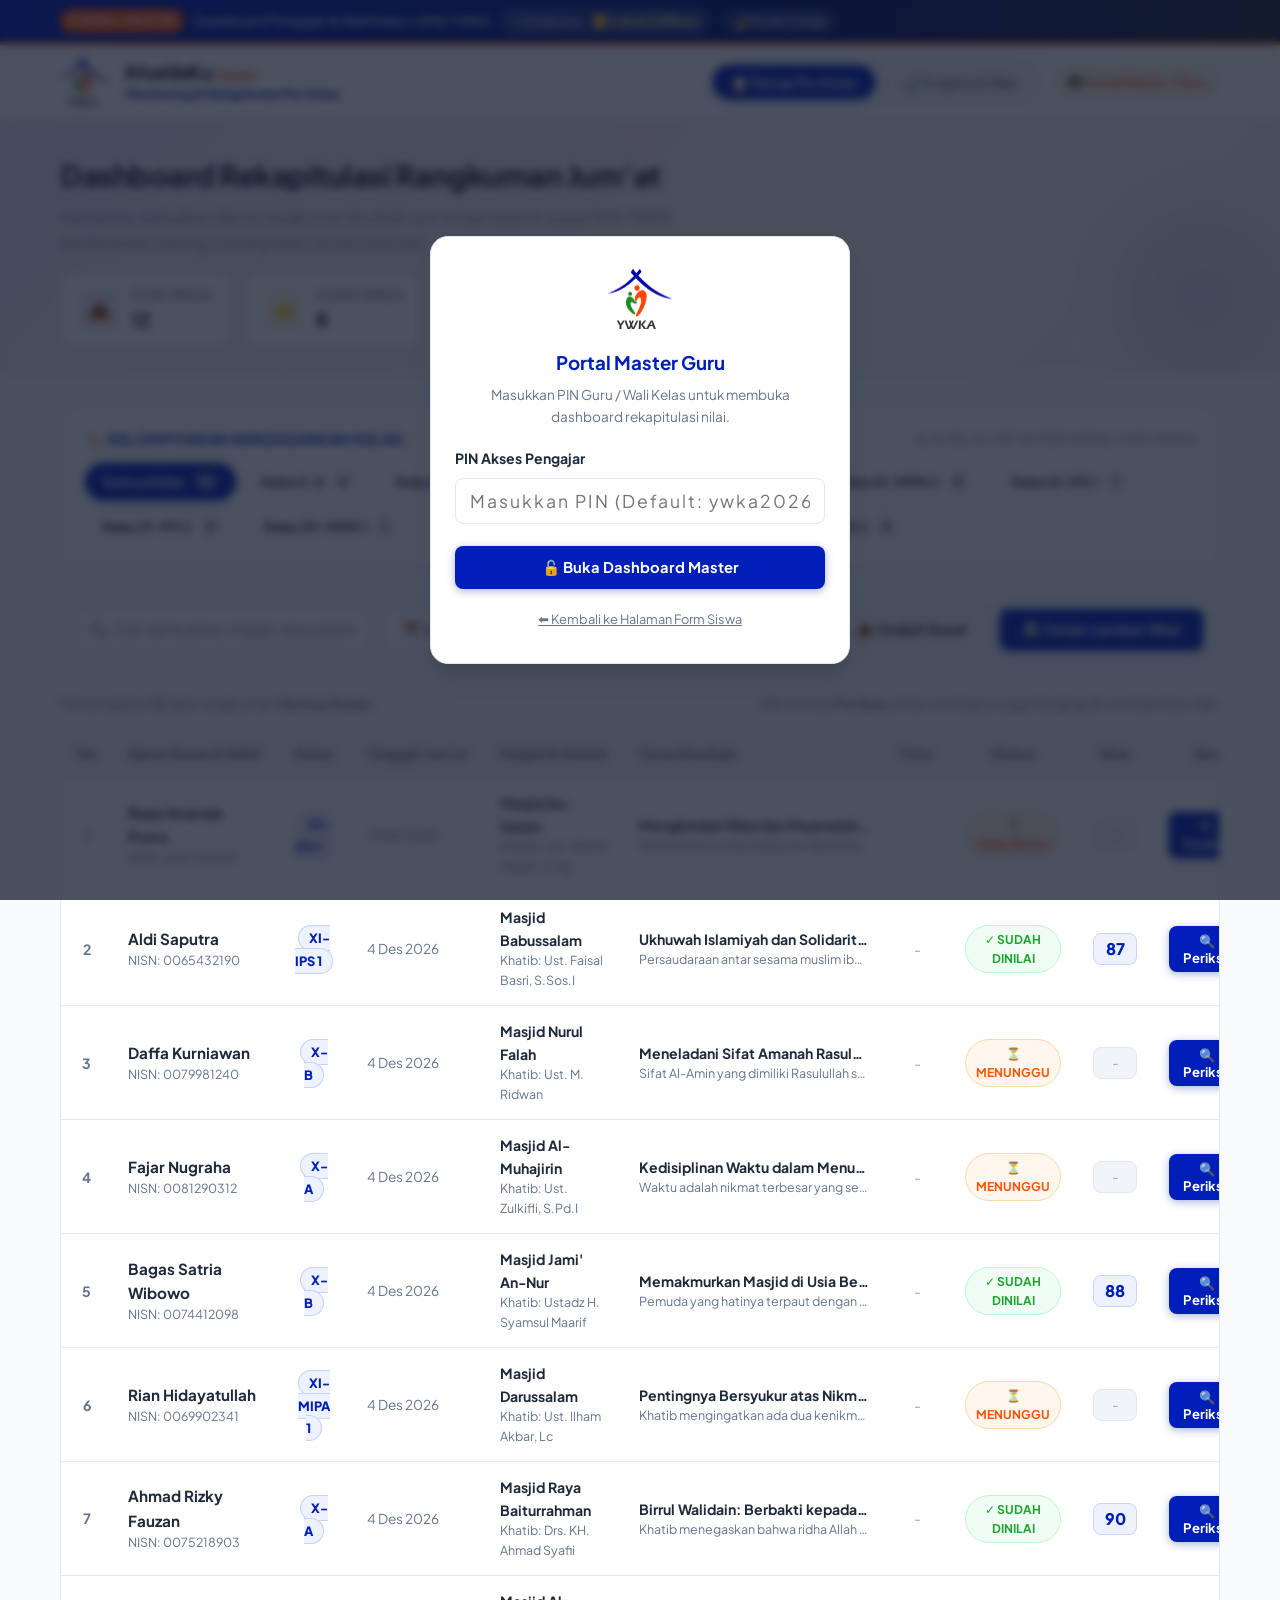
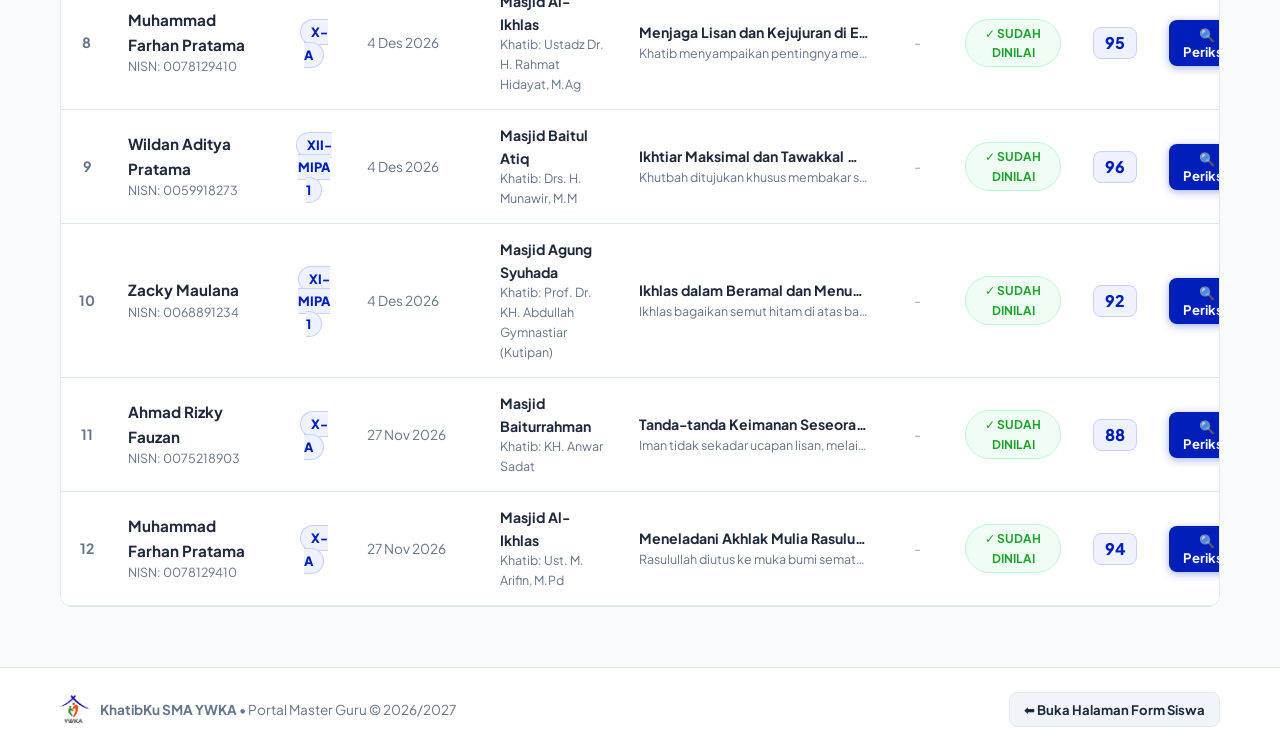
==== admin.html @ baab3f8c "feat: pisahkan portal siswa dan portal master guru dengan palet warna resmi logo SMA YWKA" ====
<!DOCTYPE html>
<html lang="id" data-theme="light">
<head>
  <meta charset="UTF-8">
  <meta name="viewport" content="width=device-width, initial-scale=1.0">
  <title>Portal Master - Monitoring & Rekapitulasi Khutbah Jum'at SMA YWKA</title>
  <meta name="description" content="Dashboard master guru dan wali kelas untuk memantau, memeriksa, dan menilai tugas rangkuman khutbah Jum'at siswa SMA YWKA per kelas.">
  <link rel="icon" type="image/png" href="assets/logo-ywka.png">

  <!-- Google Fonts -->
  <link rel="preconnect" href="https://fonts.googleapis.com">
  <link rel="preconnect" href="https://fonts.gstatic.com" crossorigin>
  <link href="https://fonts.googleapis.com/css2?family=Plus+Jakarta+Sans:wght@400;500;600;700;800&display=swap" rel="stylesheet">
  
  <!-- Stylesheet -->
  <link rel="stylesheet" href="css/style.css">
</head>
<body>

  <!-- Top Announcement Bar -->
  <header class="top-announcement">
    <div class="container top-announcement-content">
      <div style="display: flex; align-items: center; gap: 10px;">
        <span class="announcement-badge">PORTAL MASTER</span>
        <span>Dashboard Pengajar & Wali Kelas • SMA YWKA</span>
      </div>
      <div class="top-actions">
        <button id="btnOpenDbModal" class="theme-toggle-btn" title="Pengaturan Database Cloud Supabase" style="border: 1px solid rgba(255,255,255,0.25);">
          ⚡ Database: <span id="dbStatusBadge" style="font-weight: 800; color: #fef08a;">Lokal</span>
        </button>
        <button id="themeToggleBtn" class="theme-toggle-btn" title="Beralih Mode Gelap/Terang">
          🌙 Mode Gelap
        </button>
      </div>
    </div>
  </header>

  <!-- Sticky Navbar -->
  <nav class="navbar">
    <div class="container nav-container">
      <div class="brand-wrapper">
        <img src="assets/logo-ywka.png" alt="Logo SMA YWKA" class="brand-logo-img">
        <div class="brand-info">
          <h1>KhatibKu <span style="display:inline; color: var(--ywka-orange);">Master</span></h1>
          <span>Monitoring & Rekapitulasi Per Kelas</span>
        </div>
      </div>

      <div style="display: flex; align-items: center; gap: 14px;">
        <div class="nav-tabs" role="tablist">
          <button class="nav-tab-btn active" data-tab="rekap" role="tab">
            📋 Rekap Per Kelas
          </button>
          <button class="nav-tab-btn" data-tab="statistik" role="tab">
            📊 Progres & Nilai
          </button>
        </div>

        <span class="portal-badge master">👨‍🏫 Portal Master / Guru</span>
      </div>
    </div>
  </nav>

  <!-- Hero Header Banner -->
  <section class="hero-banner">
    <div class="container hero-content">
      <div class="hero-text">
        <h2>Dashboard Rekapitulasi Rangkuman Jum'at</h2>
        <p>Memantau kehadiran dan isi rangkuman khutbah Jum'at dari seluruh siswa SMA YWKA berdasarkan masing-masing kelas secara terpusat.</p>
      </div>

      <!-- Quick Metrics Counters -->
      <div class="hero-stats-quick">
        <div class="stat-chip">
          <div class="stat-chip-icon blue">📥</div>
          <div class="stat-chip-info">
            <span>Total Masuk</span>
            <strong id="statTotalSubmissions">0</strong>
          </div>
        </div>
        <div class="stat-chip">
          <div class="stat-chip-icon orange">⭐</div>
          <div class="stat-chip-info">
            <span>Sudah Dinilai</span>
            <strong id="statTotalGraded">0</strong>
          </div>
        </div>
        <div class="stat-chip">
          <div class="stat-chip-icon green">📈</div>
          <div class="stat-chip-info">
            <span>Rata-Rata Nilai</span>
            <strong id="statAvgScore">0.0</strong>
          </div>
        </div>
      </div>
    </div>
  </section>

  <!-- Main Content Area -->
  <main class="main-wrapper">
    <div class="container">

      <!-- ===================================================================
           TAB 1: REKAPITULASI BERDASARKAN MASING-MASING KELAS
           =================================================================== -->
      <div id="tab-rekap" class="tab-panel active" role="tabpanel">
        
        <!-- Pilihan Filter Kelas (Pills) -->
        <div class="card" style="padding: 20px 24px;">
          <div class="class-filter-title">
            <span style="color: var(--ywka-blue);">🏷️ Kelompokkan Berdasarkan Kelas:</span>
            <span style="font-size: 0.8rem; font-weight: normal; color: var(--text-muted);">Klik kelas untuk menyaring data siswa</span>
          </div>
          <div id="classPillsContainer" class="class-pills-list">
            <!-- Diisi otomatis oleh JavaScript -->
          </div>
        </div>

        <!-- Filter & Search Controls Toolbar -->
        <div class="filter-toolbar">
          <div class="search-box-wrapper">
            <span class="search-icon">🔍</span>
            <input type="text" id="tableSearchInput" class="input-field" placeholder="Cari nama siswa, masjid, atau judul khutbah...">
          </div>

          <div class="filter-group-right">
            <!-- Filter Tanggal Jum'at -->
            <select id="filterFridayDate" class="select-field" style="width: auto; min-width: 190px;">
              <option value="all">📅 Semua Tanggal Jum'at</option>
            </select>

            <!-- Filter Status Penilaian -->
            <select id="filterStatus" class="select-field" style="width: auto; min-width: 160px;">
              <option value="all">⚡ Semua Status</option>
              <option value="pending">⏳ Menunggu Penilaian</option>
              <option value="graded">✅ Sudah Dinilai</option>
            </select>

            <!-- Export Excel Button -->
            <button id="btnExportCSV" class="btn btn-secondary" title="Ekspor data kelas terpilih ke file CSV / Excel">
              📥 Unduh Excel
            </button>

            <!-- Cetak Laporan Button -->
            <button id="btnPrintReport" class="btn btn-primary" title="Cetak lembar penilaian resmi ber-kop SMA YWKA">
              🖨️ Cetak Lembar Nilai
            </button>
          </div>
        </div>

        <!-- Indikator Jumlah Data -->
        <div style="display: flex; justify-content: space-between; align-items: center; margin-bottom: 14px; font-size: 0.88rem; color: var(--text-muted);">
          <div id="filteredResultCount">Menampilkan 0 data rangkuman</div>
          <div>Klik tombol <strong>Periksa</strong> untuk membaca tugas lengkap & memberikan nilai.</div>
        </div>

        <!-- Tabel Rekapitulasi Rangkuman Siswa -->
        <div class="table-responsive">
          <table class="custom-table">
            <thead>
              <tr>
                <th style="width: 40px; text-align: center;">No</th>
                <th>Nama Siswa & NISN</th>
                <th style="text-align: center;">Kelas</th>
                <th>Tanggal Jum'at</th>
                <th>Masjid & Khatib</th>
                <th>Tema Khutbah</th>
                <th style="text-align: center;">Foto</th>
                <th style="text-align: center;">Status</th>
                <th style="text-align: center;">Nilai</th>
                <th style="text-align: center; width: 100px;">Aksi</th>
              </tr>
            </thead>
            <tbody id="summariesTableBody">
              <!-- Baris tabel di-generate secara dinamis -->
            </tbody>
          </table>
        </div>

        <!-- Empty State jika tidak ada data -->
        <div id="emptyStateTable" class="empty-state" style="display: none;">
          <div class="empty-state-icon">📭</div>
          <h3>Tidak Ada Data Rangkuman</h3>
          <p>Belum ada tugas siswa yang dikumpulkan untuk saringan kelas atau tanggal yang Anda pilih.</p>
        </div>

      </div>

      <!-- ===================================================================
           TAB 2: MONITORING PROGRES & KEAKTIFAN PER KELAS
           =================================================================== -->
      <div id="tab-statistik" class="tab-panel" role="tabpanel">
        <div class="card-header" style="margin-bottom: 24px;">
          <div>
            <h3 class="card-title">📊 Tingkat Partisipasi Pengumpulan Per Kelas</h3>
            <p class="card-subtitle">Persentase pengumpulan tugas rangkuman khutbah Jum'at terhadap kuota kelas (32 siswa/kelas).</p>
          </div>
        </div>

        <!-- Grid Progress Per Kelas -->
        <div id="classProgressGrid" style="display: grid; grid-template-columns: repeat(auto-fill, minmax(280px, 1fr)); gap: 18px;">
          <!-- Diisi otomatis oleh JavaScript -->
        </div>
      </div>

    </div>
  </main>

  <!-- ===================================================================
       MODAL: PERIKSA & BERI NILAI TUGAS (UNTUK GURU)
       =================================================================== -->
  <div id="reviewModal" class="modal-backdrop">
    <div class="modal-dialog">
      <div class="modal-header">
        <div>
          <h3 id="modalStudentName">Detail Rangkuman Siswa</h3>
          <div id="modalStudentMeta" style="font-size: 0.8rem; color: var(--text-muted); margin-top: 2px;"></div>
        </div>
        <button class="modal-close-btn" onclick="AdminApp.closeReviewModal()">✕</button>
      </div>

      <div class="modal-body">
        
        <!-- Info Pelaksanaan -->
        <div style="display: grid; grid-template-columns: repeat(2, 1fr); gap: 12px; margin-bottom: 16px;">
          <div class="detail-item-box" style="margin-bottom: 0;">
            <div class="detail-item-title">🕌 Lokasi Masjid</div>
            <div id="modalMosqueInfo" class="detail-item-content">-</div>
          </div>
          <div class="detail-item-box" style="margin-bottom: 0;">
            <div class="detail-item-title">📅 Tanggal & Khatib</div>
            <div id="modalDateInfo" style="font-weight: 700; color: var(--ywka-blue);"></div>
            <div id="modalKhatibInfo" style="font-size: 0.85rem; color: var(--text-muted);"></div>
          </div>
        </div>

        <!-- Tema Khutbah -->
        <div class="detail-item-box">
          <div class="detail-item-title">📌 Tema / Judul Khutbah</div>
          <div id="modalKhutbahTitle" class="detail-item-content" style="font-weight: 700; font-size: 1.05rem;">-</div>
        </div>

        <!-- Dalil -->
        <div class="detail-item-box" style="border-left-color: var(--ywka-orange);">
          <div class="detail-item-title">📖 Dalil Al-Qur'an / Hadits</div>
          <div id="modalQuranHadith" class="detail-item-content" style="font-style: italic;">-</div>
        </div>

        <!-- Uraian Rangkuman -->
        <div class="detail-item-box">
          <div class="detail-item-title">📝 Isi Rangkuman Khutbah</div>
          <div id="modalSummaryText" class="detail-item-content">-</div>
        </div>

        <!-- Aksi Nyata -->
        <div class="detail-item-box" style="border-left-color: var(--ywka-green);">
          <div class="detail-item-title">🌱 Pesan Moral & Aksi Nyata Siswa</div>
          <div id="modalMoralAction" class="detail-item-content">-</div>
        </div>

        <!-- Foto Bukti -->
        <div id="modalPhotoWrapper" class="detail-item-box" style="display: none;">
          <div class="detail-item-title">📷 Foto Bukti Kehadiran / Dokumentasi</div>
          <div style="margin-top: 8px; text-align: center;">
            <img id="modalPhotoImg" src="" alt="Foto Bukti Siswa" style="max-width: 100%; max-height: 320px; border-radius: var(--radius-md); box-shadow: var(--shadow-sm);">
          </div>
        </div>

        <!-- Box Penilaian Guru -->
        <div class="grading-card">
          <h4 style="margin-bottom: 12px; color: var(--ywka-blue); font-size: 1.05rem; display: flex; align-items: center; gap: 8px;">
            <span>✍️</span> Lembar Penilaian & Umpan Balik Guru
          </h4>
          
          <div style="display: grid; grid-template-columns: 140px 1fr; gap: 14px; margin-bottom: 12px;">
            <div class="form-group">
              <label class="form-label" for="modalInputScore">Nilai (0-100)</label>
              <input type="number" id="modalInputScore" class="input-field" min="0" max="100" placeholder="90" style="font-size: 1.1rem; font-weight: 700; text-align: center;">
            </div>

            <div class="form-group">
              <label class="form-label" for="modalSelectStatus">Status Penilaian</label>
              <select id="modalSelectStatus" class="select-field">
                <option value="graded">✅ Sudah Dinilai (Selesai)</option>
                <option value="pending">⏳ Masih Menunggu</option>
              </select>
            </div>
          </div>

          <div class="form-group">
            <label class="form-label" for="modalInputFeedback">Catatan Guru / Umpan Balik</label>
            <textarea id="modalInputFeedback" class="textarea-field" style="min-height: 80px;" placeholder="Tuliskan apresiasi atau koreksi untuk siswa..."></textarea>
          </div>
        </div>

      </div>

      <div class="modal-footer">
        <button type="button" id="btnDeleteSummary" class="btn btn-secondary" style="color: #ef4444; border-color: rgba(239, 68, 68, 0.3);">
          🗑️ Hapus Laporan
        </button>
        <button type="button" class="btn btn-secondary" onclick="AdminApp.closeReviewModal()">
          Batal
        </button>
        <button type="button" id="btnSaveGrading" class="btn btn-primary">
          💾 Simpan Nilai & Catatan
        </button>
      </div>
    </div>
  </div>

  <!-- ===================================================================
       MODAL: KEAMANAN PIN AKSES GURU
       =================================================================== -->
  <div id="authModal" class="modal-backdrop">
    <div class="modal-dialog" style="max-width: 420px; text-align: center;">
      <div class="modal-body" style="padding: 32px 24px;">
        <img src="assets/logo-ywka.png" alt="SMA YWKA" style="height: 60px; margin-bottom: 12px;">
        <h3 style="color: var(--ywka-blue); margin-bottom: 6px;">Portal Master Guru</h3>
        <p style="font-size: 0.85rem; color: var(--text-muted); margin-bottom: 20px;">
          Masukkan PIN Guru / Wali Kelas untuk membuka dashboard rekapitulasi nilai.
        </p>

        <div class="form-group" style="text-align: left; margin-bottom: 14px;">
          <label class="form-label" for="inputAdminPin">PIN Akses Pengajar</label>
          <input type="password" id="inputAdminPin" class="input-field" placeholder="Masukkan PIN (Default: ywka2026)" style="font-size: 1.1rem; text-align: center; letter-spacing: 2px;">
          <div id="pinError" style="font-size: 0.8rem; color: #ef4444; margin-top: 4px; display: none;"></div>
        </div>

        <button type="button" id="btnSubmitPin" class="btn btn-primary" style="width: 100%; padding: 12px; margin-top: 8px;">
          🔓 Buka Dashboard Master
        </button>

        <div style="margin-top: 16px;">
          <a href="index.html" style="font-size: 0.8rem; color: var(--text-muted); text-decoration: underline;">
            ⬅️ Kembali ke Halaman Form Siswa
          </a>
        </div>
      </div>
    </div>
  </div>

  <!-- ===================================================================
       MODAL: PENGATURAN DATABASE SUPABASE CLOUD
       =================================================================== -->
  <div id="dbModal" class="modal-backdrop">
    <div class="modal-dialog" style="max-width: 580px;">
      <div class="modal-header">
        <div style="display: flex; align-items: center; gap: 10px;">
          <span style="font-size: 1.5rem;">⚡</span>
          <div>
            <h3>Pengaturan Database Supabase Cloud</h3>
            <p style="font-size: 0.8rem; color: var(--text-muted);">Sinkronisasi data siswa dari cloud database Supabase</p>
          </div>
        </div>
        <button class="modal-close-btn" onclick="AdminApp.closeDbModal()">✕</button>
      </div>

      <div class="modal-body">
        <div class="form-group" style="margin-bottom: 14px;">
          <label class="form-label" for="inputSupabaseUrl">
            Project URL <span class="required">*</span>
          </label>
          <input type="url" id="inputSupabaseUrl" class="input-field" placeholder="https://xxxxxxxxxxxxxxxxxxxx.supabase.co">
        </div>

        <div class="form-group" style="margin-bottom: 18px;">
          <label class="form-label" for="inputSupabaseKey">
            Anon / Public Key <span class="required">*</span>
          </label>
          <input type="password" id="inputSupabaseKey" class="input-field" placeholder="eyJhbGciOiJIUzI1NiIsInR5cCI6IkpXVCJ9...">
        </div>

        <div id="dbTestStatus" style="font-size: 0.85rem; padding: 10px; border-radius: var(--radius-sm); display: none;"></div>
      </div>

      <div class="modal-footer">
        <button type="button" class="btn btn-secondary" onclick="AdminApp.disconnectSupabase()">
          Gunakan Mode Lokal
        </button>
        <button type="button" id="btnSaveDbConfig" class="btn btn-primary">
          💾 Simpan & Hubungkan
        </button>
      </div>
    </div>
  </div>

  <!-- Toast Notification Container -->
  <div id="toastContainer" class="toast-container"></div>

  <!-- Footer -->
  <footer class="footer">
    <div class="container" style="display: flex; justify-content: space-between; align-items: center; flex-wrap: wrap; gap: 14px;">
      <div style="display: flex; align-items: center; gap: 10px;">
        <img src="assets/logo-ywka.png" alt="Logo SMA YWKA" style="height: 28px;">
        <span><strong>KhatibKu SMA YWKA</strong> • Portal Master Guru © 2026/2027</span>
      </div>
      <div>
        <a href="index.html" class="btn btn-secondary btn-sm" style="font-weight: 700;">
          ⬅️ Buka Halaman Form Siswa
        </a>
      </div>
    </div>
  </footer>

  <!-- Scripts -->
  <script src="https://cdn.jsdelivr.net/npm/@supabase/supabase-js@2"></script>
  <script src="js/supabaseConfig.js"></script>
  <script src="js/sampleData.js"></script>
  <script src="js/exportUtils.js"></script>
  <script src="js/admin.js"></script>
</body>
</html>
---- css/style.css ----
/* ===================================================================
   PORTAL RANGKUMAN KHUTBAH JUM'AT SMA YWKA - DESIGN SYSTEM
   Color Identity: SMA YWKA Official (Royal Blue, Vibrant Orange, Green, Charcoal)
   =================================================================== */

:root {
  /* Color Palette - Identitas Resmi Logo SMA YWKA */
  --ywka-blue: #001fb8;
  --ywka-blue-hover: #00178c;
  --ywka-blue-dark: #000f61;
  --ywka-blue-light: #eef2ff;
  --ywka-blue-border: #c7d2fe;

  --ywka-orange: #ff5100;
  --ywka-orange-hover: #e04700;
  --ywka-orange-light: #fff7ed;
  --ywka-orange-border: #fed7aa;

  --ywka-green: #1ea22e;
  --ywka-green-hover: #168a24;
  --ywka-green-light: #f0fdf4;
  --ywka-green-border: #bbf7d0;

  --ywka-charcoal: #2d3139;

  /* Aliases for UI components */
  --primary: var(--ywka-blue);
  --primary-hover: var(--ywka-blue-hover);
  --primary-dark: var(--ywka-blue-dark);
  --primary-light: var(--ywka-blue-light);
  --primary-border: var(--ywka-blue-border);

  --accent-orange: var(--ywka-orange);
  --accent-orange-light: var(--ywka-orange-light);
  --accent-green: var(--ywka-green);
  --accent-green-light: var(--ywka-green-light);

  --bg-page: #f8fafc;
  --bg-card: #ffffff;
  --bg-card-subtle: #f1f5f9;
  --bg-input: #ffffff;

  --text-main: #1e293b;
  --text-muted: #64748b;
  --text-light: #94a3b8;
  --text-on-primary: #ffffff;

  --border-color: #e2e8f0;
  --border-focus: var(--ywka-blue);

  --shadow-sm: 0 1px 2px 0 rgba(0, 0, 0, 0.05);
  --shadow-md: 0 4px 6px -1px rgba(0, 0, 0, 0.07), 0 2px 4px -2px rgba(0, 0, 0, 0.05);
  --shadow-lg: 0 10px 15px -3px rgba(0, 0, 0, 0.08), 0 4px 6px -4px rgba(0, 0, 0, 0.04);
  --shadow-xl: 0 20px 25px -5px rgba(0, 0, 0, 0.1), 0 8px 10px -6px rgba(0, 0, 0, 0.06);

  --radius-sm: 8px;
  --radius-md: 12px;
  --radius-lg: 18px;
  --radius-full: 9999px;

  --transition-fast: 0.15s ease;
  --transition-normal: 0.25s cubic-bezier(0.4, 0, 0.2, 1);
  --transition-slow: 0.4s ease;

  --font-family: 'Plus Jakarta Sans', system-ui, -apple-system, BlinkMacSystemFont, 'Segoe UI', Roboto, sans-serif;
}

/* Dark Mode Theme */
[data-theme="dark"] {
  --primary: #3b82f6;
  --primary-hover: #60a5fa;
  --primary-dark: #1d4ed8;
  --primary-light: rgba(59, 130, 246, 0.15);
  --primary-border: #1e40af;

  --accent-orange: #ff6b26;
  --accent-orange-light: rgba(255, 81, 0, 0.15);

  --accent-green: #22c55e;
  --accent-green-light: rgba(34, 197, 94, 0.15);

  --bg-page: #0b0f19;
  --bg-card: #131b2e;
  --bg-card-subtle: #1c263f;
  --bg-input: #172138;

  --text-main: #f1f5f9;
  --text-muted: #94a3b8;
  --text-light: #64748b;

  --border-color: #263352;
  --border-focus: #60a5fa;

  --shadow-sm: 0 1px 2px 0 rgba(0, 0, 0, 0.4);
  --shadow-md: 0 4px 6px -1px rgba(0, 0, 0, 0.45);
  --shadow-lg: 0 10px 15px -3px rgba(0, 0, 0, 0.5);
  --shadow-xl: 0 20px 25px -5px rgba(0, 0, 0, 0.6);
}

/* Base Styles */
*, *::before, *::after {
  box-sizing: border-box;
  margin: 0;
  padding: 0;
}

html {
  scroll-behavior: smooth;
}

body {
  font-family: var(--font-family);
  background-color: var(--bg-page);
  color: var(--text-main);
  line-height: 1.6;
  min-height: 100vh;
  transition: background-color var(--transition-slow), color var(--transition-slow);
  overflow-x: hidden;
}

a {
  color: inherit;
  text-decoration: none;
}

button, input, select, textarea {
  font-family: inherit;
  font-size: 100%;
}

/* Container */
.container {
  width: 100%;
  max-width: 1200px;
  margin: 0 auto;
  padding: 0 20px;
}

/* Top Announcement Bar */
.top-announcement {
  background: linear-gradient(90deg, #001fb8 0%, #001275 60%, #1e293b 100%);
  color: #ffffff;
  padding: 8px 16px;
  font-size: 0.85rem;
  display: flex;
  justify-content: space-between;
  align-items: center;
  font-weight: 500;
  border-bottom: 3px solid var(--ywka-orange);
}

.top-announcement-content {
  display: flex;
  align-items: center;
  gap: 10px;
}

.announcement-badge {
  background: var(--ywka-orange);
  color: #ffffff;
  padding: 2px 8px;
  border-radius: var(--radius-full);
  font-size: 0.75rem;
  letter-spacing: 0.5px;
  text-transform: uppercase;
  font-weight: 700;
}

.top-actions {
  display: flex;
  align-items: center;
  gap: 12px;
}

.theme-toggle-btn {
  background: rgba(255, 255, 255, 0.15);
  border: none;
  color: #fff;
  padding: 4px 10px;
  border-radius: var(--radius-full);
  font-size: 0.8rem;
  cursor: pointer;
  display: inline-flex;
  align-items: center;
  gap: 6px;
  transition: background var(--transition-fast);
}

.theme-toggle-btn:hover {
  background: rgba(255, 255, 255, 0.3);
}

/* Main Navigation Bar */
.navbar {
  background-color: var(--bg-card);
  border-bottom: 1px solid var(--border-color);
  position: sticky;
  top: 0;
  z-index: 100;
  box-shadow: var(--shadow-sm);
  backdrop-filter: blur(12px);
  transition: background-color var(--transition-slow);
}

.nav-container {
  display: flex;
  align-items: center;
  justify-content: space-between;
  height: 74px;
}

.brand-wrapper {
  display: flex;
  align-items: center;
  gap: 14px;
}

.brand-logo-img {
  height: 48px;
  width: auto;
  object-fit: contain;
  filter: drop-shadow(0 2px 4px rgba(0,0,0,0.08));
}

.brand-info h1 {
  font-size: 1.25rem;
  font-weight: 800;
  line-height: 1.2;
  color: var(--text-main);
  letter-spacing: -0.3px;
}

.brand-info span {
  font-size: 0.8rem;
  color: var(--primary);
  font-weight: 700;
  display: block;
}

/* Portal Role Badge */
.portal-badge {
  display: inline-flex;
  align-items: center;
  gap: 6px;
  padding: 4px 12px;
  border-radius: var(--radius-full);
  font-size: 0.8rem;
  font-weight: 700;
}

.portal-badge.siswa {
  background: var(--ywka-green-light);
  color: var(--ywka-green);
  border: 1px solid var(--ywka-green-border);
}

.portal-badge.master {
  background: var(--ywka-orange-light);
  color: var(--ywka-orange);
  border: 1px solid var(--ywka-orange-border);
}

/* Nav Tabs */
.nav-tabs {
  display: flex;
  align-items: center;
  gap: 8px;
  background: var(--bg-card-subtle);
  padding: 5px;
  border-radius: var(--radius-full);
  border: 1px solid var(--border-color);
}

.nav-tab-btn {
  background: transparent;
  border: none;
  padding: 8px 18px;
  border-radius: var(--radius-full);
  font-size: 0.88rem;
  font-weight: 600;
  color: var(--text-muted);
  cursor: pointer;
  display: flex;
  align-items: center;
  gap: 8px;
  transition: all var(--transition-normal);
}

.nav-tab-btn:hover {
  color: var(--text-main);
}

.nav-tab-btn.active {
  background: var(--primary);
  color: #ffffff;
  box-shadow: 0 2px 8px rgba(0, 31, 184, 0.35);
}

.tab-badge {
  background: rgba(255, 255, 255, 0.25);
  color: #fff;
  padding: 1px 7px;
  border-radius: var(--radius-full);
  font-size: 0.72rem;
  font-weight: 700;
}

/* Hero Section */
.hero-banner {
  background: linear-gradient(135deg, rgba(0, 31, 184, 0.07) 0%, rgba(255, 81, 0, 0.05) 50%, rgba(30, 162, 46, 0.05) 100%);
  border-bottom: 1px solid var(--border-color);
  padding: 32px 0 28px;
  position: relative;
  overflow: hidden;
}

.hero-banner::after {
  content: "";
  position: absolute;
  right: -50px;
  bottom: -50px;
  width: 260px;
  height: 260px;
  background: radial-gradient(circle, rgba(0, 31, 184, 0.1) 0%, transparent 70%);
  border-radius: 50%;
  pointer-events: none;
}

.hero-content {
  display: flex;
  justify-content: space-between;
  align-items: center;
  flex-wrap: wrap;
  gap: 20px;
}

.hero-text h2 {
  font-size: 1.85rem;
  font-weight: 800;
  color: var(--text-main);
  margin-bottom: 6px;
  letter-spacing: -0.5px;
}

.hero-text p {
  color: var(--text-muted);
  font-size: 0.95rem;
  max-width: 620px;
}

.hero-stats-quick {
  display: flex;
  gap: 14px;
}

.stat-chip {
  background: var(--bg-card);
  border: 1px solid var(--border-color);
  padding: 10px 18px;
  border-radius: var(--radius-md);
  box-shadow: var(--shadow-sm);
  display: flex;
  align-items: center;
  gap: 12px;
}

.stat-chip-icon {
  width: 40px;
  height: 40px;
  border-radius: var(--radius-sm);
  display: flex;
  align-items: center;
  justify-content: center;
  font-size: 1.25rem;
}

.stat-chip-icon.blue {
  background: var(--ywka-blue-light);
  color: var(--ywka-blue);
}

.stat-chip-icon.orange {
  background: var(--ywka-orange-light);
  color: var(--ywka-orange);
}

.stat-chip-icon.green {
  background: var(--ywka-green-light);
  color: var(--ywka-green);
}

.stat-chip-info span {
  display: block;
  font-size: 0.75rem;
  color: var(--text-muted);
  font-weight: 600;
  text-transform: uppercase;
}

.stat-chip-info strong {
  font-size: 1.2rem;
  font-weight: 800;
  color: var(--text-main);
}

/* Main Content Area */
.main-wrapper {
  padding: 32px 0 60px;
}

/* Tab Panels */
.tab-panel {
  display: none;
  animation: fadeIn 0.3s ease;
}

.tab-panel.active {
  display: block;
}

@keyframes fadeIn {
  from { opacity: 0; transform: translateY(8px); }
  to { opacity: 1; transform: translateY(0); }
}

/* Card Styles */
.card {
  background: var(--bg-card);
  border: 1px solid var(--border-color);
  border-radius: var(--radius-lg);
  padding: 28px;
  box-shadow: var(--shadow-md);
  margin-bottom: 24px;
  transition: border-color var(--transition-normal), box-shadow var(--transition-normal);
}

.card:hover {
  border-color: rgba(0, 31, 184, 0.3);
}

.card-header {
  display: flex;
  align-items: center;
  justify-content: space-between;
  margin-bottom: 24px;
  padding-bottom: 16px;
  border-bottom: 1px solid var(--border-color);
}

.card-title-group {
  display: flex;
  align-items: center;
  gap: 12px;
}

.card-icon {
  width: 44px;
  height: 44px;
  border-radius: var(--radius-md);
  background: var(--ywka-blue-light);
  color: var(--ywka-blue);
  display: flex;
  align-items: center;
  justify-content: center;
  font-size: 1.35rem;
}

.card-icon.orange {
  background: var(--ywka-orange-light);
  color: var(--ywka-orange);
}

.card-icon.green {
  background: var(--ywka-green-light);
  color: var(--ywka-green);
}

.card-title {
  font-size: 1.25rem;
  font-weight: 800;
  color: var(--text-main);
}

.card-subtitle {
  font-size: 0.85rem;
  color: var(--text-muted);
}

/* Form Styles */
.form-grid {
  display: grid;
  grid-template-columns: repeat(2, 1fr);
  gap: 20px;
}

.form-group {
  display: flex;
  flex-direction: column;
  gap: 8px;
}

.form-group.full-width {
  grid-column: span 2;
}

.form-label {
  font-size: 0.88rem;
  font-weight: 700;
  color: var(--text-main);
  display: flex;
  align-items: center;
  justify-content: space-between;
}

.form-label .required {
  color: #ef4444;
  margin-left: 4px;
}

.form-hint {
  font-size: 0.78rem;
  color: var(--text-muted);
  font-weight: normal;
}

.input-field, .select-field, .textarea-field {
  width: 100%;
  padding: 11px 14px;
  border-radius: var(--radius-sm);
  border: 1.5px solid var(--border-color);
  background-color: var(--bg-input);
  color: var(--text-main);
  outline: none;
  font-size: 0.92rem;
  transition: all var(--transition-fast);
}

.input-field:focus, .select-field:focus, .textarea-field:focus {
  border-color: var(--border-focus);
  box-shadow: 0 0 0 3px rgba(0, 31, 184, 0.15);
}

.textarea-field {
  min-height: 120px;
  resize: vertical;
  line-height: 1.55;
}

.char-counter {
  font-size: 0.78rem;
  color: var(--text-light);
  text-align: right;
  margin-top: 4px;
}

/* Photo Upload Box */
.photo-upload-zone {
  border: 2px dashed var(--border-color);
  border-radius: var(--radius-md);
  padding: 24px;
  text-align: center;
  background: var(--bg-card-subtle);
  cursor: pointer;
  transition: all var(--transition-normal);
  position: relative;
}

.photo-upload-zone:hover {
  border-color: var(--primary);
  background: var(--primary-light);
}

.upload-icon {
  font-size: 2.2rem;
  color: var(--primary);
  margin-bottom: 8px;
}

.upload-text {
  font-size: 0.9rem;
  font-weight: 700;
  color: var(--text-main);
}

.upload-subtext {
  font-size: 0.78rem;
  color: var(--text-muted);
  margin-top: 4px;
}

.photo-preview-wrapper {
  margin-top: 14px;
  position: relative;
  display: inline-block;
}

.photo-preview-img {
  max-width: 100%;
  max-height: 220px;
  border-radius: var(--radius-md);
  border: 2px solid var(--primary);
  box-shadow: var(--shadow-md);
  object-fit: cover;
}

.btn-remove-photo {
  position: absolute;
  top: 8px;
  right: 8px;
  background: rgba(239, 68, 68, 0.9);
  color: #fff;
  border: none;
  width: 28px;
  height: 28px;
  border-radius: 50%;
  cursor: pointer;
  display: flex;
  align-items: center;
  justify-content: center;
  font-size: 0.85rem;
}

/* Action Buttons */
.form-actions {
  display: flex;
  justify-content: flex-end;
  gap: 14px;
  margin-top: 28px;
  padding-top: 20px;
  border-top: 1px solid var(--border-color);
}

.btn {
  padding: 11px 22px;
  border-radius: var(--radius-sm);
  font-weight: 700;
  font-size: 0.92rem;
  cursor: pointer;
  display: inline-flex;
  align-items: center;
  justify-content: center;
  gap: 8px;
  transition: all var(--transition-fast);
  border: none;
}

.btn-primary {
  background: var(--ywka-blue);
  color: #ffffff;
  box-shadow: 0 2px 8px rgba(0, 31, 184, 0.35);
}

.btn-primary:hover {
  background: var(--ywka-blue-hover);
  transform: translateY(-1px);
  box-shadow: 0 4px 12px rgba(0, 31, 184, 0.45);
}

.btn-orange {
  background: var(--ywka-orange);
  color: #ffffff;
  box-shadow: 0 2px 8px rgba(255, 81, 0, 0.35);
}

.btn-orange:hover {
  background: var(--ywka-orange-hover);
  transform: translateY(-1px);
  box-shadow: 0 4px 12px rgba(255, 81, 0, 0.45);
}

.btn-green {
  background: var(--ywka-green);
  color: #ffffff;
  box-shadow: 0 2px 8px rgba(30, 162, 46, 0.35);
}

.btn-green:hover {
  background: var(--ywka-green-hover);
  transform: translateY(-1px);
}

.btn-secondary {
  background: var(--bg-card-subtle);
  color: var(--text-main);
  border: 1px solid var(--border-color);
}

.btn-secondary:hover {
  background: var(--border-color);
}

.btn-sm {
  padding: 6px 14px;
  font-size: 0.82rem;
  border-radius: var(--radius-sm);
}

/* ===================================================================
   PANEL MASTER: FILTER KELAS & REKAPITULASI
   =================================================================== */

.class-filter-container {
  margin-bottom: 24px;
}

.class-filter-title {
  font-size: 0.92rem;
  font-weight: 700;
  color: var(--text-muted);
  text-transform: uppercase;
  letter-spacing: 0.5px;
  margin-bottom: 12px;
  display: flex;
  align-items: center;
  justify-content: space-between;
}

.class-pills-list {
  display: flex;
  flex-wrap: wrap;
  gap: 8px;
}

.class-pill {
  background: var(--bg-card);
  border: 1px solid var(--border-color);
  color: var(--text-main);
  padding: 8px 16px;
  border-radius: var(--radius-full);
  font-size: 0.85rem;
  font-weight: 700;
  cursor: pointer;
  display: inline-flex;
  align-items: center;
  gap: 8px;
  transition: all var(--transition-fast);
}

.class-pill:hover {
  border-color: var(--primary);
  color: var(--primary);
}

.class-pill.active {
  background: var(--primary);
  border-color: var(--primary);
  color: #fff;
  box-shadow: 0 2px 8px rgba(0, 31, 184, 0.35);
}

.pill-count {
  background: rgba(0, 0, 0, 0.08);
  padding: 2px 7px;
  border-radius: var(--radius-full);
  font-size: 0.72rem;
  font-weight: 800;
}

.class-pill.active .pill-count {
  background: rgba(255, 255, 255, 0.25);
  color: #fff;
}

/* Filter Controls Toolbar */
.filter-toolbar {
  display: flex;
  justify-content: space-between;
  align-items: center;
  gap: 14px;
  flex-wrap: wrap;
  background: var(--bg-card-subtle);
  padding: 16px;
  border-radius: var(--radius-md);
  margin-bottom: 24px;
  border: 1px solid var(--border-color);
}

.search-box-wrapper {
  flex: 1;
  min-width: 240px;
  position: relative;
}

.search-box-wrapper input {
  padding-left: 36px;
}

.search-icon {
  position: absolute;
  left: 12px;
  top: 50%;
  transform: translateY(-50%);
  color: var(--text-light);
  font-size: 0.95rem;
}

.filter-group-right {
  display: flex;
  align-items: center;
  gap: 10px;
  flex-wrap: wrap;
}

/* Table Styles */
.table-responsive {
  width: 100%;
  overflow-x: auto;
  border-radius: var(--radius-md);
  border: 1px solid var(--border-color);
  background: var(--bg-card);
}

.custom-table {
  width: 100%;
  border-collapse: collapse;
  text-align: left;
  font-size: 0.88rem;
}

.custom-table th {
  background-color: var(--bg-card-subtle);
  color: var(--text-muted);
  font-weight: 700;
  padding: 12px 16px;
  border-bottom: 2px solid var(--border-color);
  white-space: nowrap;
}

.custom-table td {
  padding: 14px 16px;
  border-bottom: 1px solid var(--border-color);
  vertical-align: middle;
}

.custom-table tbody tr:hover {
  background-color: var(--primary-light);
}

/* Status Badges */
.badge-status {
  display: inline-flex;
  align-items: center;
  gap: 5px;
  padding: 4px 10px;
  border-radius: var(--radius-full);
  font-size: 0.75rem;
  font-weight: 700;
  text-transform: uppercase;
}

.badge-status.graded {
  background-color: var(--ywka-green-light);
  color: var(--ywka-green);
  border: 1px solid var(--ywka-green-border);
}

.badge-status.pending {
  background-color: var(--ywka-orange-light);
  color: var(--ywka-orange);
  border: 1px solid var(--ywka-orange-border);
}

.score-pill {
  font-weight: 800;
  font-size: 1rem;
  color: var(--ywka-blue);
  display: inline-flex;
  align-items: center;
  justify-content: center;
  min-width: 44px;
  height: 32px;
  border-radius: var(--radius-sm);
  background: var(--ywka-blue-light);
  border: 1px solid var(--ywka-blue-border);
}

.score-pill.empty {
  color: var(--text-light);
  background: var(--bg-card-subtle);
  border-color: var(--border-color);
  font-size: 0.85rem;
  font-weight: normal;
}

/* Modal Windows */
.modal-backdrop {
  position: fixed;
  top: 0;
  left: 0;
  right: 0;
  bottom: 0;
  background-color: rgba(15, 23, 42, 0.75);
  backdrop-filter: blur(4px);
  z-index: 1000;
  display: none;
  align-items: center;
  justify-content: center;
  padding: 20px;
}

.modal-backdrop.active {
  display: flex;
}

.modal-dialog {
  background: var(--bg-card);
  border-radius: var(--radius-lg);
  border: 1px solid var(--border-color);
  width: 100%;
  max-width: 720px;
  max-height: 90vh;
  display: flex;
  flex-direction: column;
  box-shadow: var(--shadow-xl);
  overflow: hidden;
  animation: scaleUp 0.25s cubic-bezier(0.16, 1, 0.3, 1);
}

@keyframes scaleUp {
  from { transform: scale(0.95); opacity: 0; }
  to { transform: scale(1); opacity: 1; }
}

.modal-header {
  padding: 18px 24px;
  border-bottom: 1px solid var(--border-color);
  display: flex;
  align-items: center;
  justify-content: space-between;
}

.modal-header h3 {
  font-size: 1.2rem;
  font-weight: 800;
  color: var(--text-main);
}

.modal-close-btn {
  background: transparent;
  border: none;
  font-size: 1.5rem;
  color: var(--text-muted);
  cursor: pointer;
  line-height: 1;
  padding: 4px 8px;
  border-radius: var(--radius-sm);
}

.modal-body {
  padding: 24px;
  overflow-y: auto;
  line-height: 1.6;
}

.modal-footer {
  padding: 16px 24px;
  border-top: 1px solid var(--border-color);
  display: flex;
  align-items: center;
  justify-content: flex-end;
  gap: 12px;
  background: var(--bg-card-subtle);
}

.detail-item-box {
  background: var(--bg-card-subtle);
  border-radius: var(--radius-md);
  padding: 14px 18px;
  margin-bottom: 16px;
  border-left: 4px solid var(--primary);
}

.detail-item-title {
  font-size: 0.8rem;
  font-weight: 700;
  color: var(--text-muted);
  text-transform: uppercase;
  letter-spacing: 0.4px;
  margin-bottom: 4px;
}

.detail-item-content {
  color: var(--text-main);
  font-size: 0.95rem;
  white-space: pre-wrap;
}

.grading-card {
  background: var(--ywka-blue-light);
  border: 1.5px solid var(--ywka-blue-border);
  border-radius: var(--radius-md);
  padding: 20px;
  margin-top: 20px;
}

/* Digital Receipt Card (Bukti Setor Siswa) */
.receipt-card {
  text-align: center;
  padding: 24px;
  border: 2px dashed var(--ywka-blue);
  border-radius: var(--radius-lg);
  background: var(--ywka-blue-light);
  margin-bottom: 20px;
}

.receipt-id {
  font-family: monospace;
  font-size: 1.2rem;
  font-weight: 800;
  color: var(--ywka-blue);
  letter-spacing: 1px;
  margin-bottom: 6px;
}

/* Progress Bar */
.progress-bar-container {
  width: 100%;
  height: 10px;
  background: var(--bg-card-subtle);
  border-radius: var(--radius-full);
  overflow: hidden;
  margin: 6px 0;
}

.progress-bar-fill {
  height: 100%;
  background: linear-gradient(90deg, var(--ywka-blue), var(--ywka-orange));
  border-radius: var(--radius-full);
  transition: width 0.5s ease;
}

/* Toast Notifications */
.toast-container {
  position: fixed;
  bottom: 24px;
  right: 24px;
  z-index: 2000;
  display: flex;
  flex-direction: column;
  gap: 10px;
}

.toast {
  background: var(--bg-card);
  color: var(--text-main);
  border: 1px solid var(--border-color);
  border-left: 4px solid var(--primary);
  box-shadow: var(--shadow-lg);
  padding: 14px 20px;
  border-radius: var(--radius-sm);
  display: flex;
  align-items: center;
  gap: 12px;
  font-size: 0.9rem;
  font-weight: 600;
  min-width: 280px;
  animation: slideInRight 0.25s ease;
}

@keyframes slideInRight {
  from { transform: translateX(100%); opacity: 0; }
  to { transform: translateX(0); opacity: 1; }
}

/* Footer */
.footer {
  background: var(--bg-card);
  border-top: 1px solid var(--border-color);
  padding: 24px 0;
  font-size: 0.85rem;
  color: var(--text-muted);
}

/* Responsive Media Queries */
@media (max-width: 768px) {
  .nav-container {
    height: auto;
    padding: 12px 0;
    flex-direction: column;
    gap: 12px;
  }

  .nav-tabs {
    width: 100%;
    overflow-x: auto;
    justify-content: flex-start;
  }

  .form-grid {
    grid-template-columns: 1fr;
  }

  .form-group.full-width {
    grid-column: span 1;
  }

  .hero-content {
    flex-direction: column;
    align-items: flex-start;
  }

  .filter-toolbar {
    flex-direction: column;
    align-items: stretch;
  }
}

/* Print Media Rules */
@media print {
  .top-announcement,
  .navbar,
  .hero-banner,
  .filter-toolbar,
  .class-filter-container,
  .form-actions,
  .modal-backdrop:not(.active),
  .footer,
  .btn,
  .theme-toggle-btn {
    display: none !important;
  }

  body {
    background: #ffffff !important;
    color: #000000 !important;
  }

  .container {
    max-width: 100% !important;
    padding: 0 !important;
  }

  .card {
    border: none !important;
    box-shadow: none !important;
    padding: 0 !important;
  }

  .custom-table {
    border: 1px solid #333 !important;
  }

  .custom-table th, .custom-table td {
    border: 1px solid #333 !important;
    color: #000 !important;
  }
}
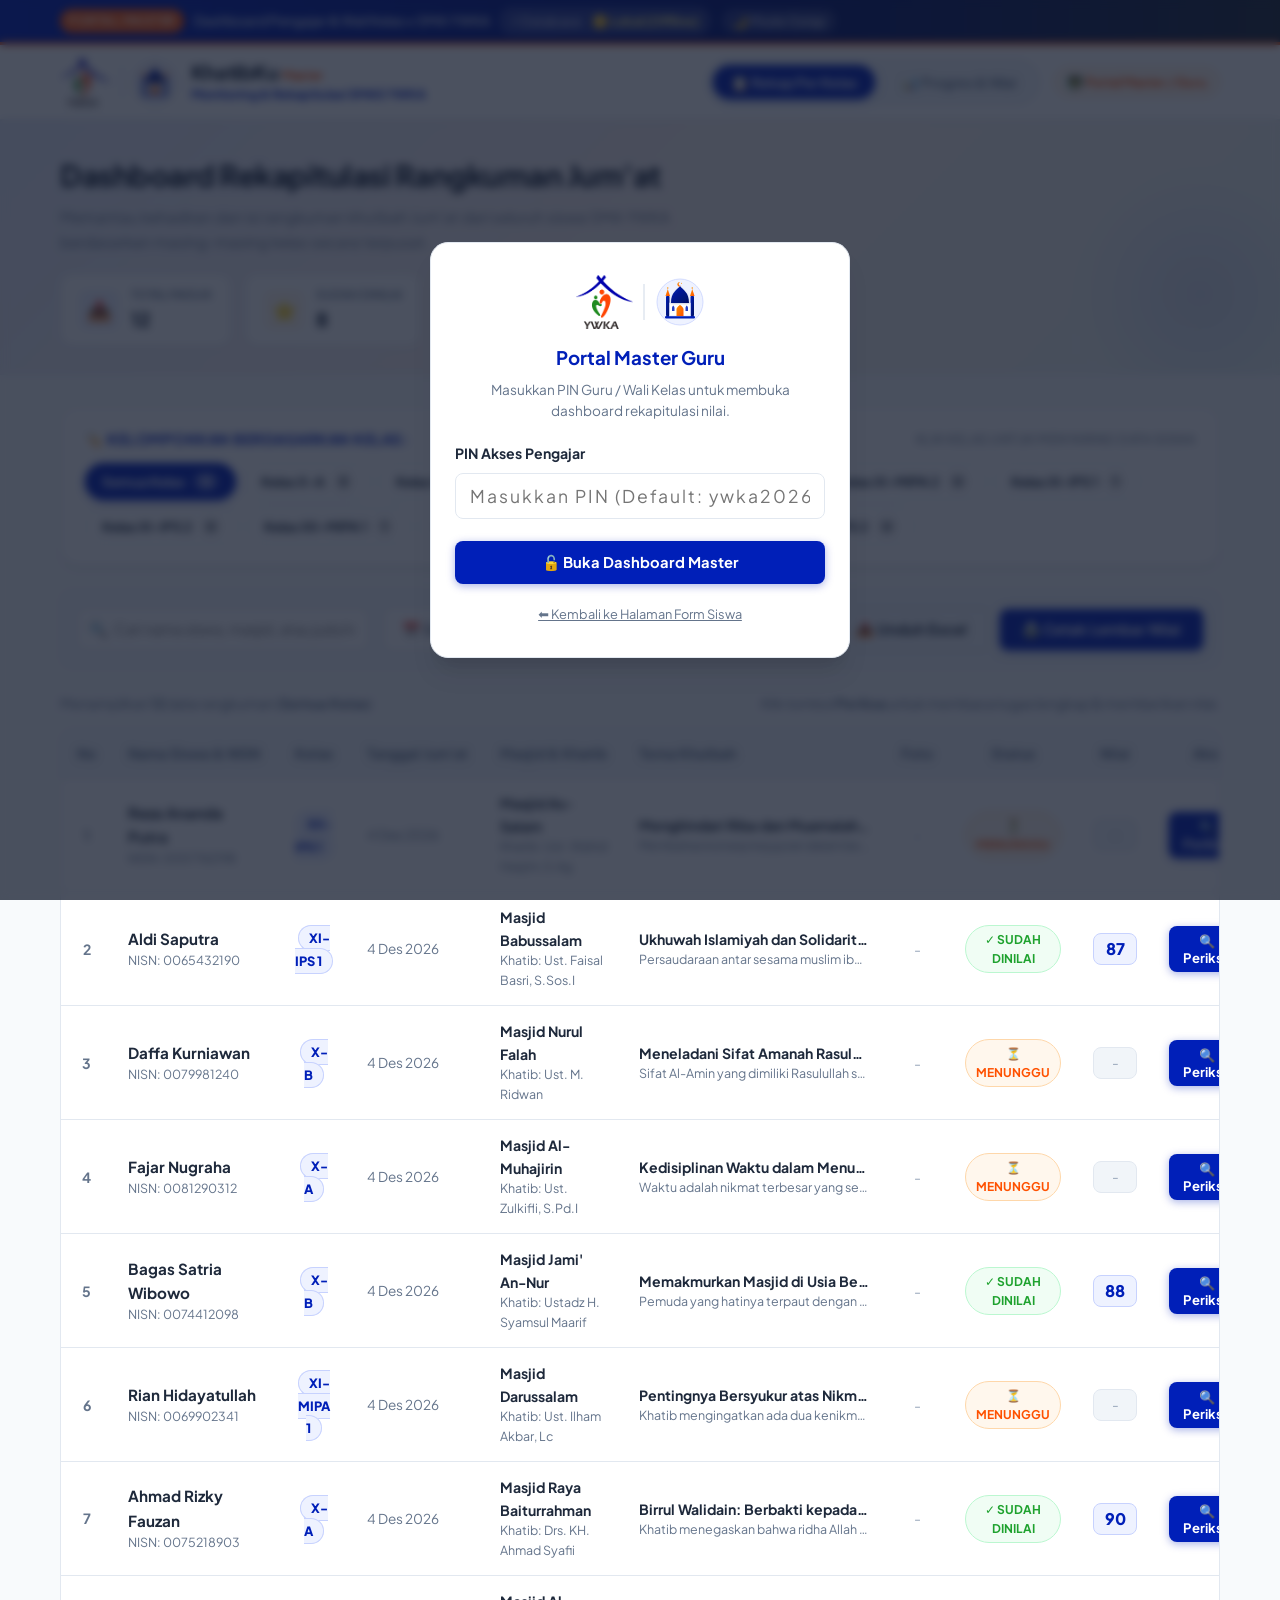
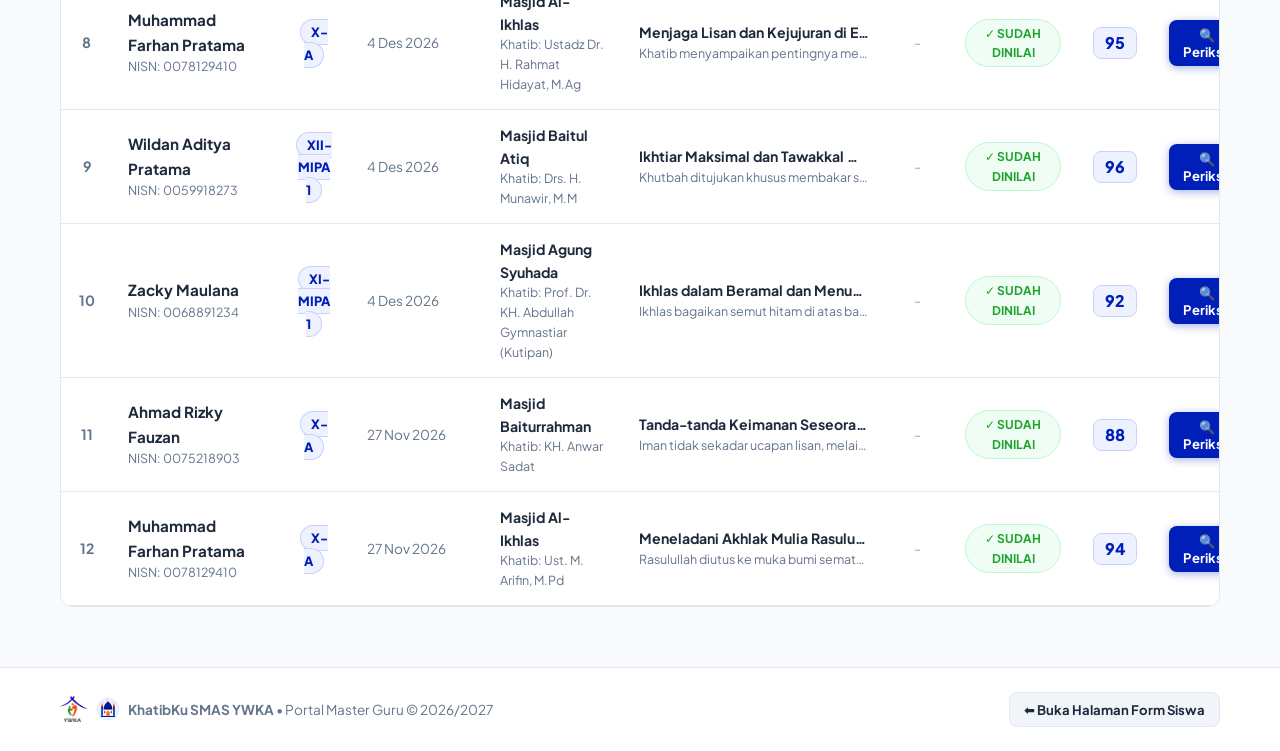
==== commit b72ea641: "feat: sandingkan logo SMAS YWKA dengan logo masjid, hapus input NISN, dalil hadits, dan tautan porta" ====
--- a/admin.html
+++ b/admin.html
@@ -39,10 +39,14 @@
   <nav class="navbar">
     <div class="container nav-container">
       <div class="brand-wrapper">
-        <img src="assets/logo-ywka.png" alt="Logo SMA YWKA" class="brand-logo-img">
+        <div class="brand-logos-pair">
+          <img src="assets/logo-ywka.png" alt="Logo SMAS YWKA" class="brand-logo-img">
+          <span class="logo-divider"></span>
+          <img src="assets/logo-masjid.svg" alt="Logo Masjid" class="brand-logo-img mosque-logo">
+        </div>
         <div class="brand-info">
           <h1>KhatibKu <span style="display:inline; color: var(--ywka-orange);">Master</span></h1>
-          <span>Monitoring & Rekapitulasi Per Kelas</span>
+          <span>Monitoring & Rekapitulasi SMAS YWKA</span>
         </div>
       </div>
 
@@ -315,7 +319,11 @@
   <div id="authModal" class="modal-backdrop">
     <div class="modal-dialog" style="max-width: 420px; text-align: center;">
       <div class="modal-body" style="padding: 32px 24px;">
-        <img src="assets/logo-ywka.png" alt="SMA YWKA" style="height: 60px; margin-bottom: 12px;">
+        <div style="display: flex; justify-content: center; align-items: center; gap: 10px; margin-bottom: 14px;">
+          <img src="assets/logo-ywka.png" alt="SMAS YWKA" style="height: 54px;">
+          <span class="logo-divider" style="height: 36px;"></span>
+          <img src="assets/logo-masjid.svg" alt="Masjid" style="height: 50px;">
+        </div>
         <h3 style="color: var(--ywka-blue); margin-bottom: 6px;">Portal Master Guru</h3>
         <p style="font-size: 0.85rem; color: var(--text-muted); margin-bottom: 20px;">
           Masukkan PIN Guru / Wali Kelas untuk membuka dashboard rekapitulasi nilai.
@@ -391,9 +399,10 @@
   <!-- Footer -->
   <footer class="footer">
     <div class="container" style="display: flex; justify-content: space-between; align-items: center; flex-wrap: wrap; gap: 14px;">
-      <div style="display: flex; align-items: center; gap: 10px;">
-        <img src="assets/logo-ywka.png" alt="Logo SMA YWKA" style="height: 28px;">
-        <span><strong>KhatibKu SMA YWKA</strong> • Portal Master Guru © 2026/2027</span>
+      <div style="display: flex; align-items: center; gap: 8px;">
+        <img src="assets/logo-ywka.png" alt="Logo SMAS YWKA" style="height: 26px;">
+        <img src="assets/logo-masjid.svg" alt="Logo Masjid" style="height: 24px;">
+        <span><strong>KhatibKu SMAS YWKA</strong> • Portal Master Guru © 2026/2027</span>
       </div>
       <div>
         <a href="index.html" class="btn btn-secondary btn-sm" style="font-weight: 700;">
--- a/css/style.css
+++ b/css/style.css
@@ -215,11 +215,28 @@
   gap: 14px;
 }
 
+.brand-logos-pair {
+  display: flex;
+  align-items: center;
+  gap: 10px;
+}
+
+.logo-divider {
+  width: 1.5px;
+  height: 36px;
+  background-color: var(--border-color);
+  opacity: 0.8;
+}
+
 .brand-logo-img {
   height: 48px;
   width: auto;
   object-fit: contain;
   filter: drop-shadow(0 2px 4px rgba(0,0,0,0.08));
+}
+
+.brand-logo-img.mosque-logo {
+  height: 44px;
 }
 
 .brand-info h1 {
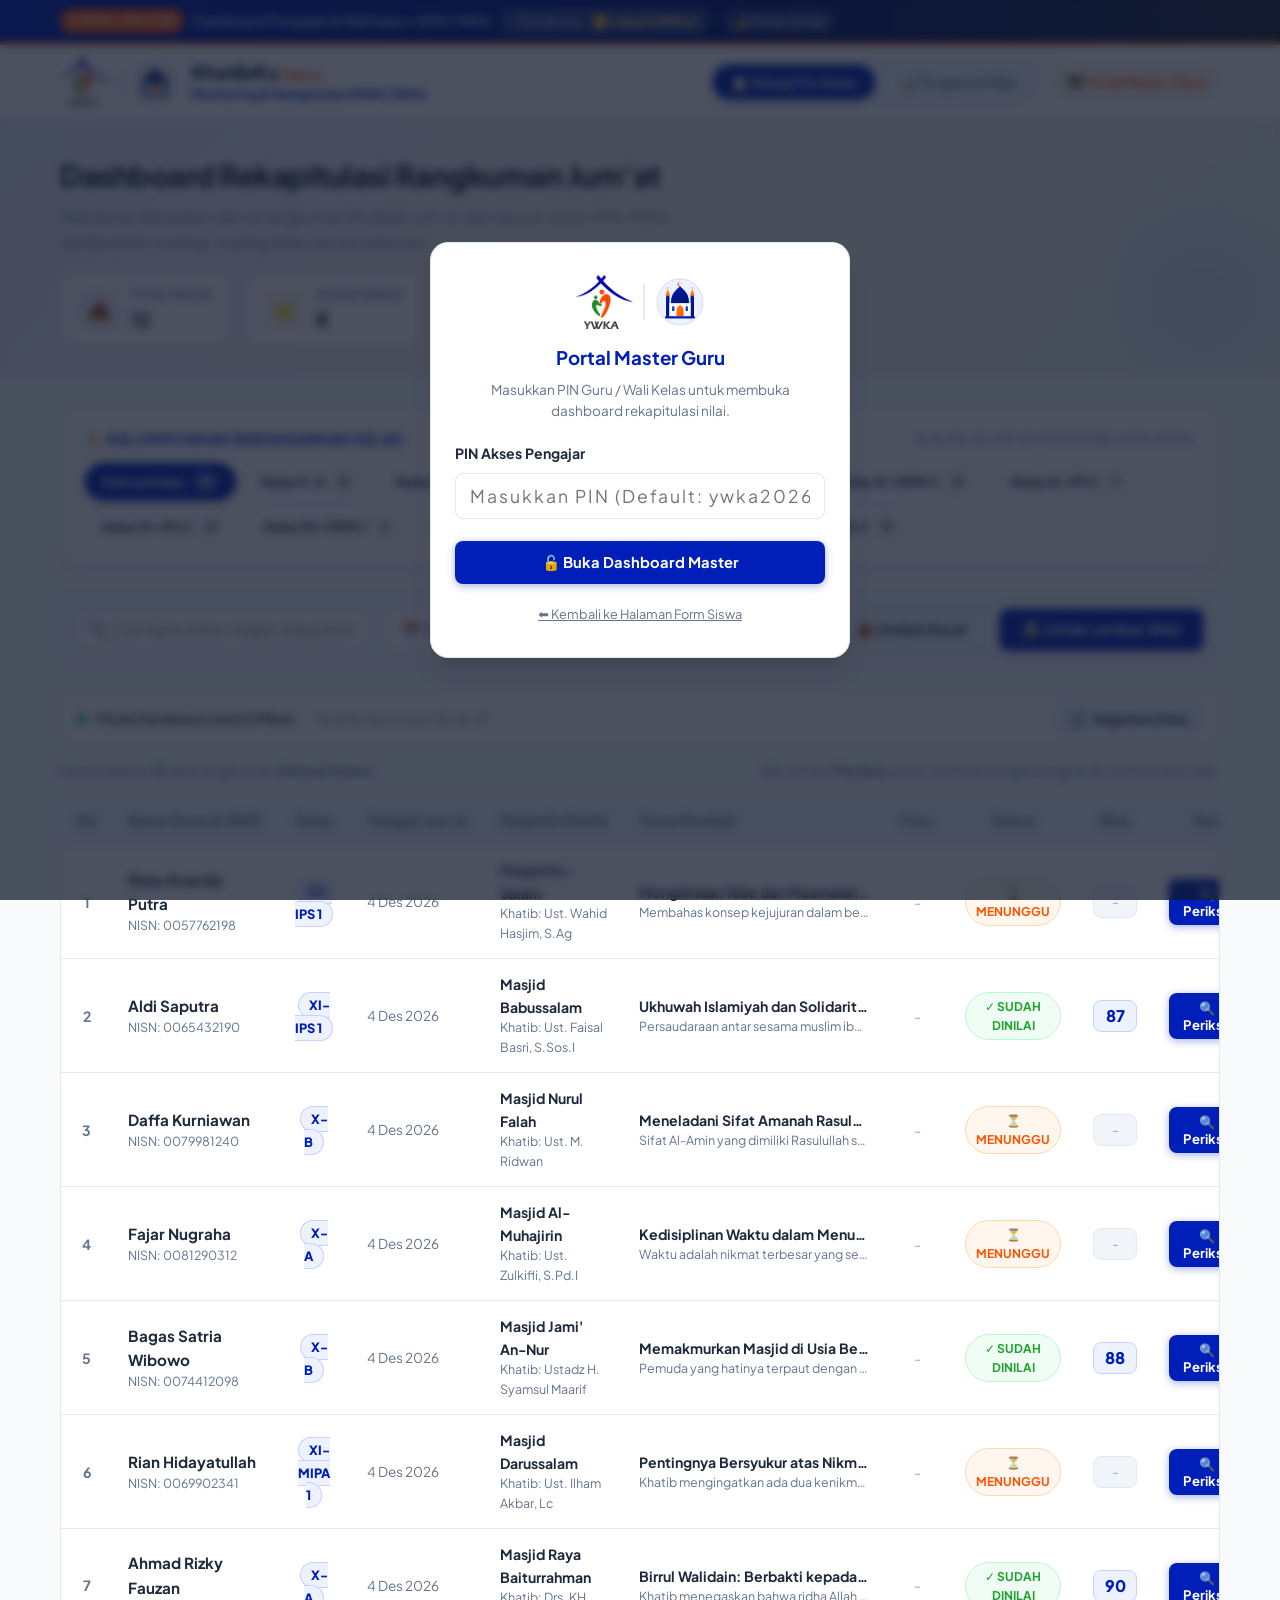
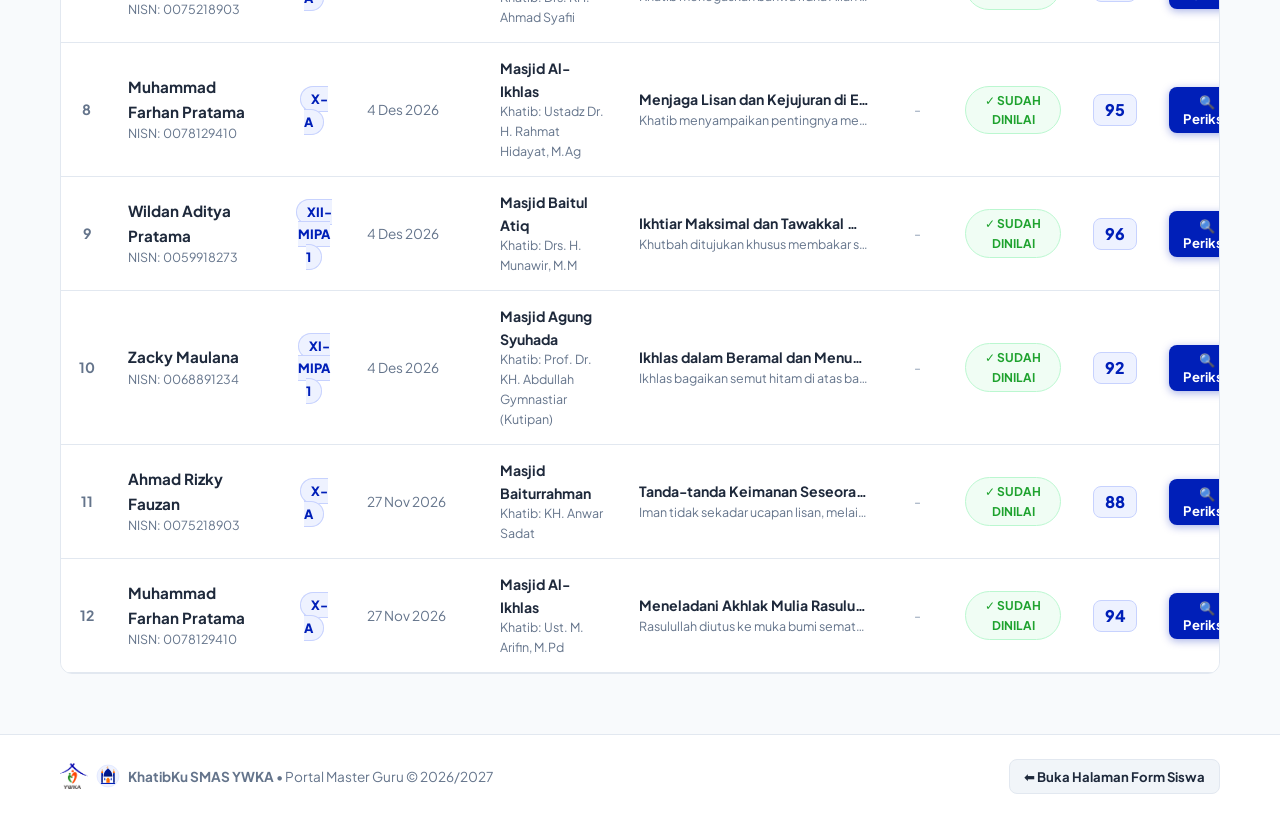
==== commit 5ae546b0: "feat: integrasi otomatis database Supabase Cloud dan auto-sync realtime" ====
--- a/admin.html
+++ b/admin.html
@@ -150,6 +150,18 @@
               🖨️ Cetak Lembar Nilai
             </button>
           </div>
+        </div>
+
+        <!-- Live Auto-Sync Status & Refresh -->
+        <div class="sync-status-bar">
+          <div class="sync-status-indicator">
+            <span class="live-dot"></span>
+            <span id="syncStatusText">Pemantauan Otomatis Aktif (Supabase Cloud)</span>
+            <span class="sync-time" id="lastSyncTime">Terakhir diperbarui: Memuat...</span>
+          </div>
+          <button id="btnRefreshData" class="btn btn-secondary btn-sm" title="Segarkan Data Sekarang">
+            <span class="btn-icon-refresh">🔄</span> Segarkan Data
+          </button>
         </div>
 
         <!-- Indikator Jumlah Data -->
--- a/css/style.css
+++ b/css/style.css
@@ -1120,6 +1120,73 @@
     flex-direction: column;
     align-items: stretch;
   }
+}
+
+/* Live Auto-Sync Status Bar & Pulsing Dot */
+.sync-status-bar {
+  display: flex;
+  justify-content: space-between;
+  align-items: center;
+  background: var(--bg-card);
+  border: 1px solid var(--border-color);
+  border-radius: var(--radius-sm);
+  padding: 10px 16px;
+  margin-bottom: 14px;
+  font-size: 0.85rem;
+  box-shadow: var(--shadow-sm);
+  flex-wrap: wrap;
+  gap: 10px;
+}
+
+.sync-status-indicator {
+  display: flex;
+  align-items: center;
+  gap: 10px;
+  font-weight: 600;
+  color: var(--text-main);
+}
+
+.sync-time {
+  font-weight: normal;
+  color: var(--text-muted);
+  font-size: 0.8rem;
+  border-left: 1px solid var(--border-color);
+  padding-left: 10px;
+}
+
+.live-dot {
+  width: 10px;
+  height: 10px;
+  background-color: #22c55e;
+  border-radius: 50%;
+  display: inline-block;
+  box-shadow: 0 0 0 0 rgba(34, 197, 94, 0.7);
+  animation: pulse-green 2s infinite;
+}
+
+@keyframes pulse-green {
+  0% {
+    transform: scale(0.95);
+    box-shadow: 0 0 0 0 rgba(34, 197, 94, 0.7);
+  }
+  70% {
+    transform: scale(1.05);
+    box-shadow: 0 0 0 8px rgba(34, 197, 94, 0);
+  }
+  100% {
+    transform: scale(0.95);
+    box-shadow: 0 0 0 0 rgba(34, 197, 94, 0);
+  }
+}
+
+.rotating {
+  animation: spin 0.8s linear infinite;
+  display: inline-block;
+}
+
+@keyframes spin {
+  from { transform: rotate(0deg); }
+  to { transform: rotate(360deg); }
 }
 
 /* Print Media Rules */
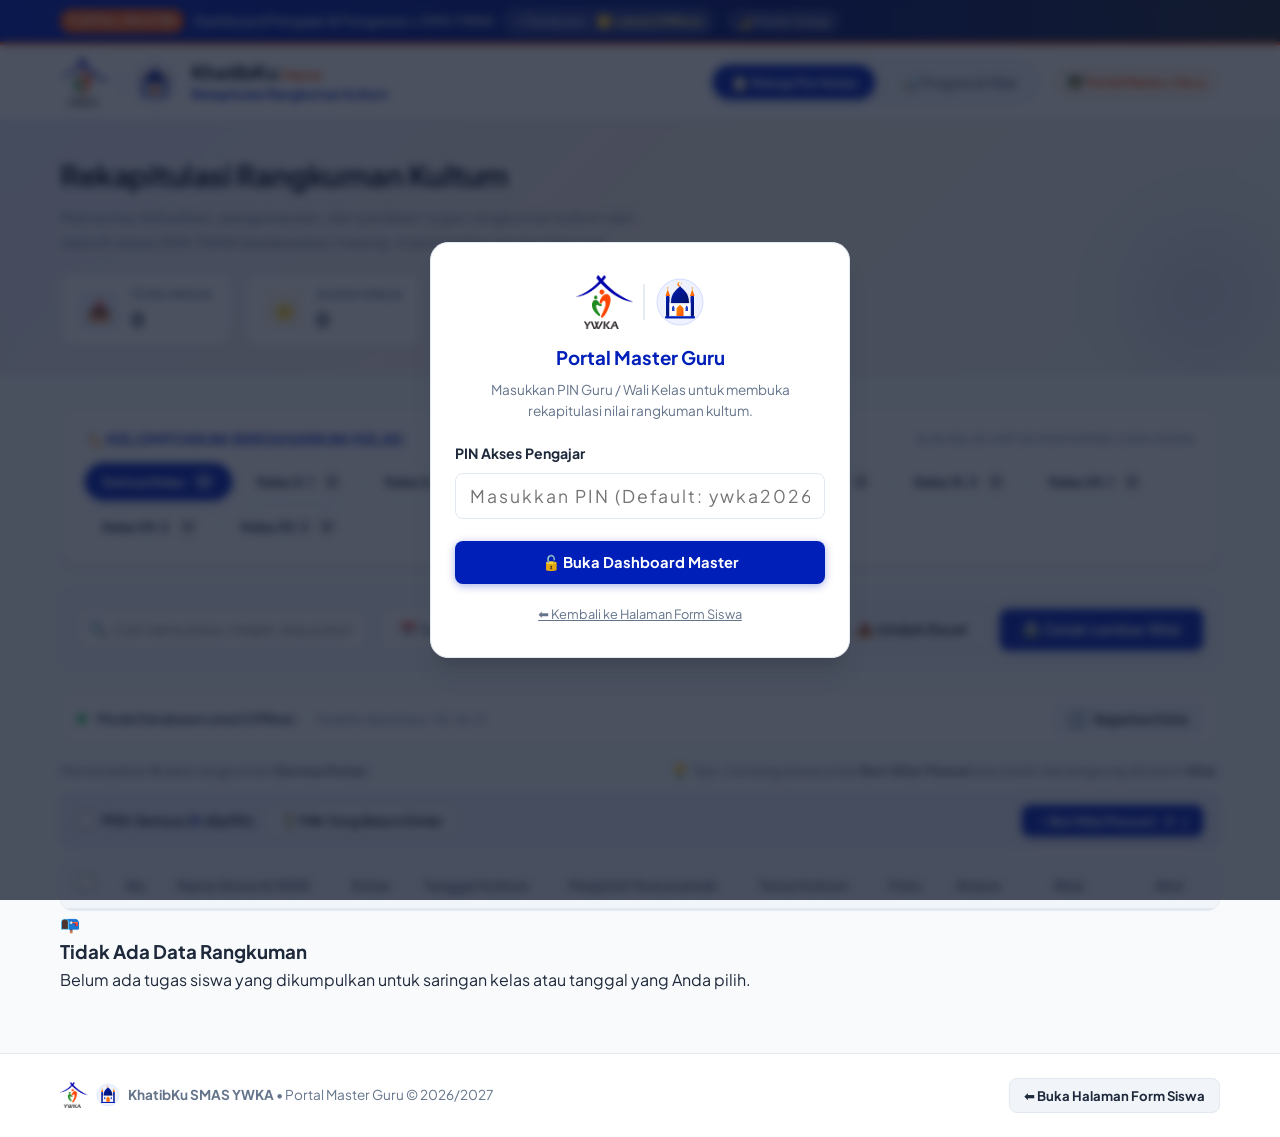
==== commit 8cf870e8: "feat: perbarui judul ke rangkuman kultum dan tambahkan fitur penilaian batch serta input nilai cepat" ====
--- a/admin.html
+++ b/admin.html
@@ -3,8 +3,8 @@
 <head>
   <meta charset="UTF-8">
   <meta name="viewport" content="width=device-width, initial-scale=1.0">
-  <title>Portal Master - Monitoring & Rekapitulasi Khutbah Jum'at SMA YWKA</title>
-  <meta name="description" content="Dashboard master guru dan wali kelas untuk memantau, memeriksa, dan menilai tugas rangkuman khutbah Jum'at siswa SMA YWKA per kelas.">
+  <title>Portal Master - Rekapitulasi Rangkuman Kultum SMA YWKA</title>
+  <meta name="description" content="Dashboard master guru dan pengawas untuk memantau, memeriksa, dan menilai tugas rangkuman kultum siswa SMA YWKA per kelas.">
   <link rel="icon" type="image/png" href="assets/logo-ywka.png">
 
   <!-- Google Fonts -->
@@ -22,7 +22,7 @@
     <div class="container top-announcement-content">
       <div style="display: flex; align-items: center; gap: 10px;">
         <span class="announcement-badge">PORTAL MASTER</span>
-        <span>Dashboard Pengajar & Wali Kelas • SMA YWKA</span>
+        <span>Dashboard Pengajar & Pengawas • SMA YWKA</span>
       </div>
       <div class="top-actions">
         <button id="btnOpenDbModal" class="theme-toggle-btn" title="Pengaturan Database Cloud Supabase" style="border: 1px solid rgba(255,255,255,0.25);">
@@ -46,7 +46,7 @@
         </div>
         <div class="brand-info">
           <h1>KhatibKu <span style="display:inline; color: var(--ywka-orange);">Master</span></h1>
-          <span>Monitoring & Rekapitulasi SMAS YWKA</span>
+          <span>Rekapitulasi Rangkuman Kultum</span>
         </div>
       </div>
 
@@ -69,8 +69,8 @@
   <section class="hero-banner">
     <div class="container hero-content">
       <div class="hero-text">
-        <h2>Dashboard Rekapitulasi Rangkuman Jum'at</h2>
-        <p>Memantau kehadiran dan isi rangkuman khutbah Jum'at dari seluruh siswa SMA YWKA berdasarkan masing-masing kelas secara terpusat.</p>
+        <h2>Rekapitulasi Rangkuman Kultum</h2>
+        <p>Memantau kehadiran, pengumpulan, dan penilaian tugas rangkuman kultum dari seluruh siswa SMA YWKA berdasarkan masing-masing kelas secara terpusat.</p>
       </div>
 
       <!-- Quick Metrics Counters -->
@@ -124,13 +124,13 @@
         <div class="filter-toolbar">
           <div class="search-box-wrapper">
             <span class="search-icon">🔍</span>
-            <input type="text" id="tableSearchInput" class="input-field" placeholder="Cari nama siswa, masjid, atau judul khutbah...">
+            <input type="text" id="tableSearchInput" class="input-field" placeholder="Cari nama siswa, masjid, atau judul kultum...">
           </div>
 
           <div class="filter-group-right">
-            <!-- Filter Tanggal Jum'at -->
+            <!-- Filter Tanggal Kultum -->
             <select id="filterFridayDate" class="select-field" style="width: auto; min-width: 190px;">
-              <option value="all">📅 Semua Tanggal Jum'at</option>
+              <option value="all">📅 Semua Tanggal Kultum</option>
             </select>
 
             <!-- Filter Status Penilaian -->
@@ -165,9 +165,30 @@
         </div>
 
         <!-- Indikator Jumlah Data -->
-        <div style="display: flex; justify-content: space-between; align-items: center; margin-bottom: 14px; font-size: 0.88rem; color: var(--text-muted);">
+        <div style="display: flex; justify-content: space-between; align-items: center; margin-bottom: 12px; font-size: 0.88rem; color: var(--text-muted); flex-wrap: wrap; gap: 8px;">
           <div id="filteredResultCount">Menampilkan 0 data rangkuman</div>
-          <div>Klik tombol <strong>Periksa</strong> untuk membaca tugas lengkap & memberikan nilai.</div>
+          <div>💡 Tips: Centang siswa untuk <strong>Beri Nilai Massal</strong> atau ketik nilai langsung di kolom <strong>Nilai</strong>.</div>
+        </div>
+
+        <!-- Toolbar Penilaian Massal (Batch Grading) -->
+        <div id="batchActionBar" class="batch-action-bar">
+          <div class="batch-action-left">
+            <label class="batch-select-all-label">
+              <input type="checkbox" id="selectAllCheckbox" onchange="AdminApp.toggleSelectAll(this.checked)" style="width: 17px; height: 17px; cursor: pointer;">
+              <span>Pilih Semua (<strong id="selectedCountText" style="color: var(--ywka-blue);">0</strong> dipilih)</span>
+            </label>
+            <button type="button" class="btn btn-secondary btn-sm" onclick="AdminApp.selectPendingOnly()" title="Otomatis centang siswa yang belum dinilai">
+              ⏳ Pilih Yang Belum Dinilai
+            </button>
+            <button type="button" class="btn btn-secondary btn-sm" id="btnClearSelection" onclick="AdminApp.clearSelection()" style="display: none;">
+              ✕ Batalkan Pilihan
+            </button>
+          </div>
+          <div class="batch-action-right">
+            <button type="button" id="btnOpenBatchModal" class="btn btn-primary btn-sm" onclick="AdminApp.openBatchGradingModal()" disabled style="font-weight: 700; padding: 7px 16px;">
+              ⚡ Beri Nilai Massal (<span id="batchBtnCount">0</span>)
+            </button>
+          </div>
         </div>
 
         <!-- Tabel Rekapitulasi Rangkuman Siswa -->
@@ -175,15 +196,18 @@
           <table class="custom-table">
             <thead>
               <tr>
-                <th style="width: 40px; text-align: center;">No</th>
+                <th style="width: 38px; text-align: center;">
+                  <input type="checkbox" id="tableHeaderCheckbox" onchange="AdminApp.toggleSelectAll(this.checked)" title="Pilih Semua di Tabel" style="width: 17px; height: 17px; cursor: pointer;">
+                </th>
+                <th style="width: 36px; text-align: center;">No</th>
                 <th>Nama Siswa & NISN</th>
                 <th style="text-align: center;">Kelas</th>
-                <th>Tanggal Jum'at</th>
-                <th>Masjid & Khatib</th>
-                <th>Tema Khutbah</th>
+                <th>Tanggal Kultum</th>
+                <th>Masjid & Penceramah</th>
+                <th>Tema Kultum</th>
                 <th style="text-align: center;">Foto</th>
                 <th style="text-align: center;">Status</th>
-                <th style="text-align: center;">Nilai</th>
+                <th style="text-align: center; min-width: 95px;">Nilai</th>
                 <th style="text-align: center; width: 100px;">Aksi</th>
               </tr>
             </thead>
@@ -209,7 +233,7 @@
         <div class="card-header" style="margin-bottom: 24px;">
           <div>
             <h3 class="card-title">📊 Tingkat Partisipasi Pengumpulan Per Kelas</h3>
-            <p class="card-subtitle">Persentase pengumpulan tugas rangkuman khutbah Jum'at terhadap kuota kelas (32 siswa/kelas).</p>
+            <p class="card-subtitle">Persentase pengumpulan tugas rangkuman kultum terhadap kuota kelas (32 siswa/kelas).</p>
           </div>
         </div>
 
@@ -244,15 +268,15 @@
             <div id="modalMosqueInfo" class="detail-item-content">-</div>
           </div>
           <div class="detail-item-box" style="margin-bottom: 0;">
-            <div class="detail-item-title">📅 Tanggal & Khatib</div>
+            <div class="detail-item-title">📅 Tanggal & Penceramah</div>
             <div id="modalDateInfo" style="font-weight: 700; color: var(--ywka-blue);"></div>
             <div id="modalKhatibInfo" style="font-size: 0.85rem; color: var(--text-muted);"></div>
           </div>
         </div>
 
-        <!-- Tema Khutbah -->
+        <!-- Tema Kultum -->
         <div class="detail-item-box">
-          <div class="detail-item-title">📌 Tema / Judul Khutbah</div>
+          <div class="detail-item-title">📌 Tema / Judul Kultum</div>
           <div id="modalKhutbahTitle" class="detail-item-content" style="font-weight: 700; font-size: 1.05rem;">-</div>
         </div>
 
@@ -264,7 +288,7 @@
 
         <!-- Uraian Rangkuman -->
         <div class="detail-item-box">
-          <div class="detail-item-title">📝 Isi Rangkuman Khutbah</div>
+          <div class="detail-item-title">📝 Isi Rangkuman Kultum</div>
           <div id="modalSummaryText" class="detail-item-content">-</div>
         </div>
 
@@ -285,7 +309,7 @@
         <!-- Box Penilaian Guru -->
         <div class="grading-card">
           <h4 style="margin-bottom: 12px; color: var(--ywka-blue); font-size: 1.05rem; display: flex; align-items: center; gap: 8px;">
-            <span>✍️</span> Lembar Penilaian & Umpan Balik Guru
+            <span>✍️</span> Lembar Penilaian & Umpan Balik Pengawas
           </h4>
           
           <div style="display: grid; grid-template-columns: 140px 1fr; gap: 14px; margin-bottom: 12px;">
@@ -304,7 +328,7 @@
           </div>
 
           <div class="form-group">
-            <label class="form-label" for="modalInputFeedback">Catatan Guru / Umpan Balik</label>
+            <label class="form-label" for="modalInputFeedback">Catatan Pengawas / Umpan Balik</label>
             <textarea id="modalInputFeedback" class="textarea-field" style="min-height: 80px;" placeholder="Tuliskan apresiasi atau koreksi untuk siswa..."></textarea>
           </div>
         </div>
@@ -320,6 +344,94 @@
         </button>
         <button type="button" id="btnSaveGrading" class="btn btn-primary">
           💾 Simpan Nilai & Catatan
+        </button>
+      </div>
+    </div>
+  </div>
+
+  <!-- ===================================================================
+       MODAL: PENILAIAN MASSAL (BATCH GRADING)
+       =================================================================== -->
+  <div id="batchGradingModal" class="modal-backdrop">
+    <div class="modal-dialog" style="max-width: 580px;">
+      <div class="modal-header">
+        <div style="display: flex; align-items: center; gap: 10px;">
+          <span style="font-size: 1.5rem;">⚡</span>
+          <div>
+            <h3>Penilaian Massal (Batch Grading)</h3>
+            <p style="font-size: 0.8rem; color: var(--text-muted);">Memasukkan nilai sekaligus untuk siswa terpilih</p>
+          </div>
+        </div>
+        <button class="modal-close-btn" onclick="AdminApp.closeBatchGradingModal()">✕</button>
+      </div>
+
+      <div class="modal-body">
+        <div class="batch-modal-info" style="background: rgba(0, 31, 184, 0.05); border: 1px solid var(--ywka-blue-border); border-radius: var(--radius-sm); padding: 12px; margin-bottom: 16px;">
+          <div style="font-weight: 700; color: var(--ywka-blue); margin-bottom: 6px;">
+            Target: <span id="batchModalCount">0</span> Siswa Terpilih
+          </div>
+          <div id="batchSelectedNamesList" style="max-height: 90px; overflow-y: auto; font-size: 0.82rem; color: var(--text-muted); display: flex; flex-wrap: wrap; gap: 6px;">
+            <!-- Chips nama siswa -->
+          </div>
+        </div>
+
+        <!-- Input Nilai Batch -->
+        <div class="form-group" style="margin-bottom: 14px;">
+          <label class="form-label" for="batchInputScore">
+            Nilai untuk Seluruh Siswa Terpilih (0 - 100) <span class="required">*</span>
+          </label>
+          <input type="number" id="batchInputScore" class="input-field" min="0" max="100" placeholder="Contoh: 85" style="font-size: 1.15rem; font-weight: 800; text-align: center;">
+          
+          <!-- Preset Nilai Cepat -->
+          <div style="display: flex; align-items: center; gap: 6px; margin-top: 8px; flex-wrap: wrap;">
+            <span style="font-size: 0.78rem; color: var(--text-muted); font-weight: 600;">Preset Cepat:</span>
+            <button type="button" class="preset-badge-btn" onclick="AdminApp.setBatchScorePreset(75)">75</button>
+            <button type="button" class="preset-badge-btn" onclick="AdminApp.setBatchScorePreset(80)">80</button>
+            <button type="button" class="preset-badge-btn" onclick="AdminApp.setBatchScorePreset(85)">85</button>
+            <button type="button" class="preset-badge-btn" onclick="AdminApp.setBatchScorePreset(88)">88</button>
+            <button type="button" class="preset-badge-btn" onclick="AdminApp.setBatchScorePreset(90)">90</button>
+            <button type="button" class="preset-badge-btn" onclick="AdminApp.setBatchScorePreset(95)">95</button>
+            <button type="button" class="preset-badge-btn" onclick="AdminApp.setBatchScorePreset(100)">100</button>
+          </div>
+        </div>
+
+        <!-- Catatan / Feedback Batch -->
+        <div class="form-group" style="margin-bottom: 16px;">
+          <label class="form-label" for="batchInputFeedback">
+            Catatan / Masukan Pengawas (Opsional)
+          </label>
+          <textarea id="batchInputFeedback" class="textarea-field" style="min-height: 70px;" placeholder="Tuliskan catatan apresiasi atau evaluasi untuk siswa terpilih..."></textarea>
+          
+          <!-- Preset Catatan Cepat -->
+          <div style="display: flex; gap: 6px; margin-top: 6px; flex-wrap: wrap;">
+            <button type="button" class="preset-feedback-chip" onclick="AdminApp.setBatchFeedbackPreset('Rangkuman kultum lengkap dan tepat waktu. Bagus!')">
+              ✨ Lengkap & Bagus
+            </button>
+            <button type="button" class="preset-feedback-chip" onclick="AdminApp.setBatchFeedbackPreset('Catatan rapi dan materi tersampaikan dengan baik.')">
+              📝 Rapi & Baik
+            </button>
+            <button type="button" class="preset-feedback-chip" onclick="AdminApp.setBatchFeedbackPreset('Sudah diperiksa dan dinilai oleh pengawas.')">
+              ✓ Sudah Diperiksa
+            </button>
+          </div>
+        </div>
+
+        <!-- Status Batch -->
+        <div class="form-group">
+          <label class="form-label" for="batchSelectStatus">Status Penilaian</label>
+          <select id="batchSelectStatus" class="select-field">
+            <option value="graded" selected>✅ Sudah Dinilai (Graded)</option>
+            <option value="pending">⏳ Menunggu Penilaian (Pending)</option>
+          </select>
+        </div>
+      </div>
+
+      <div class="modal-footer">
+        <button type="button" class="btn btn-secondary" onclick="AdminApp.closeBatchGradingModal()">
+          Batal
+        </button>
+        <button type="button" id="btnApplyBatchGrading" class="btn btn-primary" onclick="AdminApp.executeBatchGrading()">
+          💾 Terapkan & Simpan Nilai
         </button>
       </div>
     </div>
@@ -338,7 +450,7 @@
         </div>
         <h3 style="color: var(--ywka-blue); margin-bottom: 6px;">Portal Master Guru</h3>
         <p style="font-size: 0.85rem; color: var(--text-muted); margin-bottom: 20px;">
-          Masukkan PIN Guru / Wali Kelas untuk membuka dashboard rekapitulasi nilai.
+          Masukkan PIN Guru / Wali Kelas untuk membuka rekapitulasi nilai rangkuman kultum.
         </p>
 
         <div class="form-group" style="text-align: left; margin-bottom: 14px;">
--- a/css/style.css
+++ b/css/style.css
@@ -1187,6 +1187,123 @@
 @keyframes spin {
   from { transform: rotate(0deg); }
   to { transform: rotate(360deg); }
+}
+
+/* Batch Action Bar & Controls */
+.batch-action-bar {
+  display: flex;
+  justify-content: space-between;
+  align-items: center;
+  flex-wrap: wrap;
+  gap: 12px;
+  background: rgba(0, 31, 184, 0.05);
+  border: 1px solid var(--ywka-blue-border);
+  padding: 10px 16px;
+  border-radius: var(--radius-sm);
+  margin-bottom: 14px;
+  transition: all 0.2s ease;
+}
+
+[data-theme="dark"] .batch-action-bar {
+  background: rgba(37, 99, 235, 0.1);
+  border-color: rgba(37, 99, 235, 0.3);
+}
+
+.batch-action-left {
+  display: flex;
+  align-items: center;
+  gap: 12px;
+  flex-wrap: wrap;
+}
+
+.batch-select-all-label {
+  display: flex;
+  align-items: center;
+  gap: 8px;
+  font-weight: 700;
+  cursor: pointer;
+  user-select: none;
+  font-size: 0.9rem;
+  color: var(--text-main);
+}
+
+.custom-table tbody tr.row-selected {
+  background-color: rgba(0, 31, 184, 0.08) !important;
+}
+
+[data-theme="dark"] .custom-table tbody tr.row-selected {
+  background-color: rgba(37, 99, 235, 0.18) !important;
+}
+
+.inline-score-input {
+  width: 58px;
+  text-align: center;
+  padding: 5px 3px;
+  border-radius: 6px;
+  border: 1.5px solid var(--border-color);
+  background: var(--bg-card);
+  color: var(--ywka-blue);
+  font-weight: 800;
+  font-size: 0.92rem;
+  transition: all 0.2s ease;
+}
+
+.inline-score-input:focus {
+  outline: none;
+  border-color: var(--ywka-blue);
+  box-shadow: 0 0 0 3px rgba(0, 31, 184, 0.2);
+}
+
+.inline-score-input.saved-highlight {
+  border-color: var(--ywka-green) !important;
+  background-color: var(--ywka-green-light) !important;
+}
+
+.preset-badge-btn {
+  background: var(--bg-card);
+  border: 1px solid var(--border-color);
+  color: var(--ywka-blue);
+  font-weight: 800;
+  font-size: 0.82rem;
+  padding: 5px 12px;
+  border-radius: 6px;
+  cursor: pointer;
+  transition: all 0.15s ease;
+}
+
+.preset-badge-btn:hover {
+  background: var(--ywka-blue);
+  color: #fff;
+  border-color: var(--ywka-blue);
+  transform: translateY(-1px);
+}
+
+.preset-feedback-chip {
+  background: var(--bg-card);
+  border: 1px solid var(--border-color);
+  color: var(--text-muted);
+  font-size: 0.78rem;
+  padding: 5px 11px;
+  border-radius: 99px;
+  cursor: pointer;
+  transition: all 0.15s ease;
+}
+
+.preset-feedback-chip:hover {
+  background: rgba(0, 31, 184, 0.08);
+  color: var(--ywka-blue);
+  border-color: var(--ywka-blue-border);
+}
+
+.student-chip-tag {
+  display: inline-flex;
+  align-items: center;
+  gap: 4px;
+  background: var(--bg-card);
+  border: 1px solid var(--border-color);
+  padding: 3px 8px;
+  border-radius: 6px;
+  font-size: 0.78rem;
 }
 
 /* Print Media Rules */
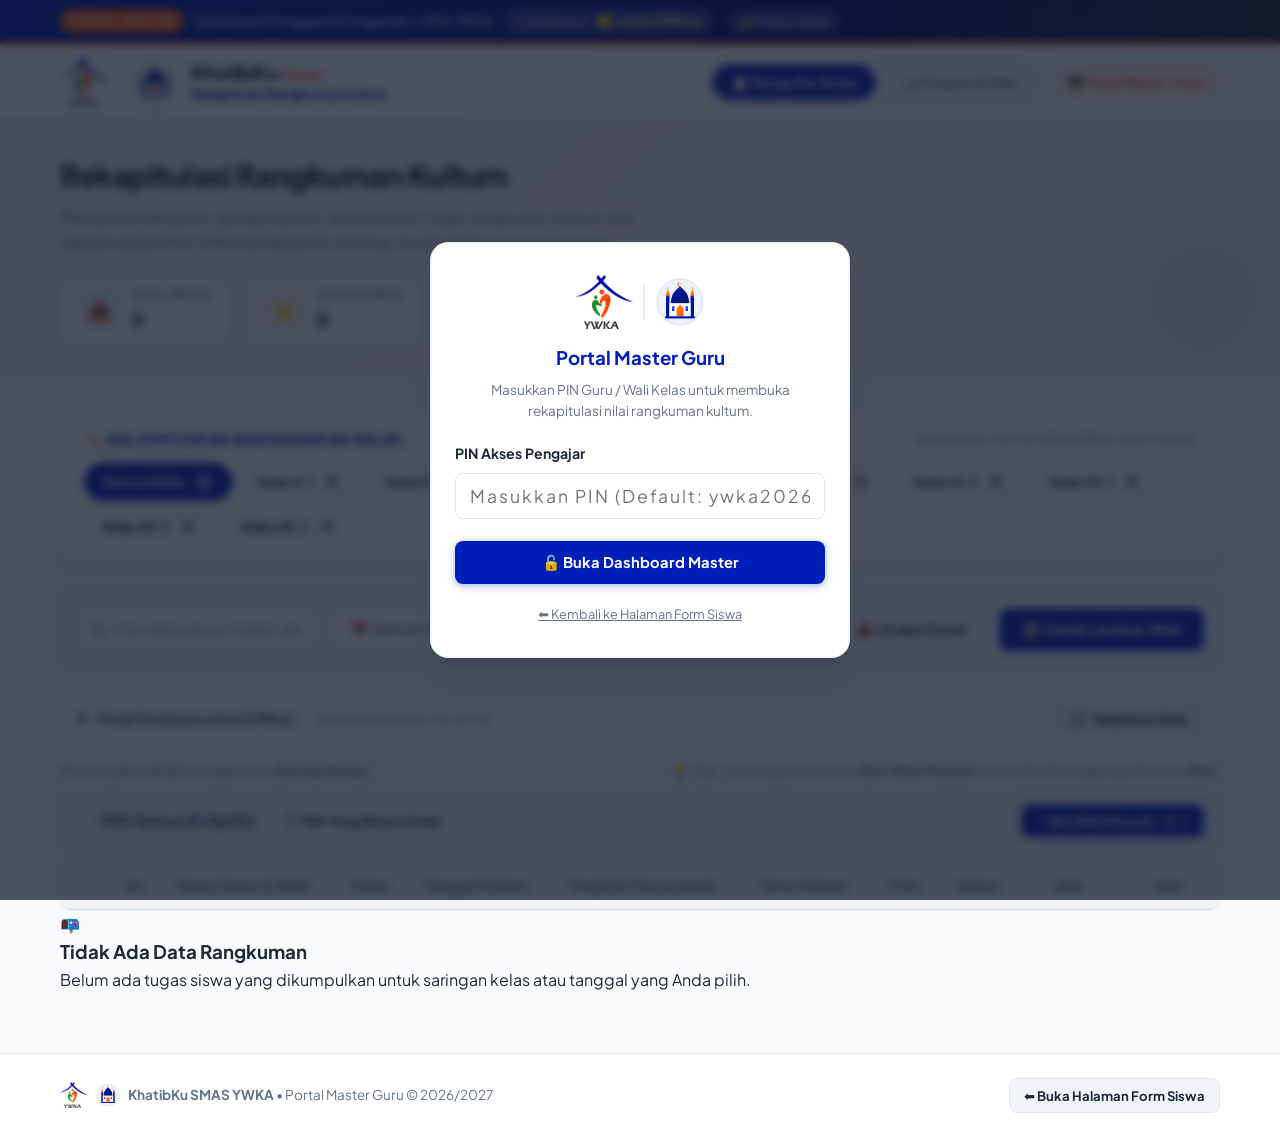
==== commit 850272a5: "feat: tambahkan live daily reset progress tracker dan grafik rekapitulasi harian senin-jumat" ====
--- a/admin.html
+++ b/admin.html
@@ -94,6 +94,15 @@
           <div class="stat-chip-info">
             <span>Rata-Rata Nilai</span>
             <strong id="statAvgScore">0.0</strong>
+          </div>
+        </div>
+        <div class="stat-chip" style="border: 1px solid var(--ywka-blue-border); background: var(--ywka-blue-light);">
+          <div class="stat-chip-icon blue">⚡</div>
+          <div class="stat-chip-info">
+            <span style="display: flex; align-items: center; gap: 4px; color: var(--ywka-blue); font-weight: 700;">
+              Hari Ini <span class="live-dot" style="width: 7px; height: 7px;"></span>
+            </span>
+            <strong id="statTodaySubmissions" style="color: var(--ywka-blue);">0</strong>
           </div>
         </div>
       </div>
@@ -136,6 +145,7 @@
             <!-- Filter Status Penilaian -->
             <select id="filterStatus" class="select-field" style="width: auto; min-width: 160px;">
               <option value="all">⚡ Semua Status</option>
+              <option value="today">📅 Hanya Disetor Hari Ini (Live)</option>
               <option value="pending">⏳ Menunggu Penilaian</option>
               <option value="graded">✅ Sudah Dinilai</option>
             </select>
@@ -230,17 +240,62 @@
            TAB 2: MONITORING PROGRES & KEAKTIFAN PER KELAS
            =================================================================== -->
       <div id="tab-statistik" class="tab-panel" role="tabpanel">
-        <div class="card-header" style="margin-bottom: 24px;">
-          <div>
-            <h3 class="card-title">📊 Tingkat Partisipasi Pengumpulan Per Kelas</h3>
-            <p class="card-subtitle">Persentase pengumpulan tugas rangkuman kultum terhadap kuota kelas (32 siswa/kelas).</p>
-          </div>
-        </div>
-
-        <!-- Grid Progress Per Kelas -->
-        <div id="classProgressGrid" style="display: grid; grid-template-columns: repeat(auto-fill, minmax(280px, 1fr)); gap: 18px;">
-          <!-- Diisi otomatis oleh JavaScript -->
-        </div>
+        
+        <!-- CARD 1: GRAFIK PROGRESS LIVE HARIAN (SENIN s.d. JUM'AT) -->
+        <div class="card daily-tracker-card" style="margin-bottom: 24px;">
+          <div class="daily-tracker-header">
+            <div>
+              <div style="display: flex; align-items: center; gap: 8px; flex-wrap: wrap;">
+                <h3 class="card-title" style="margin-bottom: 0;">📈 Grafik Pergerakan Laporan Harian (Senin s.d. Jum'at)</h3>
+                <span class="live-status-pill">
+                  <span class="live-dot" style="width: 7px; height: 7px;"></span> LIVE REALTIME
+                </span>
+              </div>
+              <p class="card-subtitle" style="margin-top: 6px;">
+                Pantauan pergerakan live per hari (reset otomatis setiap hari pukul 00:00 WIB) dengan rekapan lengkap tersimpan rapi sampai batas akhir hari Jum'at.
+              </p>
+            </div>
+            <div id="currentDayBadge" class="today-date-badge">
+              <!-- Diisi JavaScript -->
+            </div>
+          </div>
+
+          <!-- Container Grafik Batang 5 Hari (Senin - Jum'at) -->
+          <div id="weeklyChartContainer" class="weekly-chart-wrapper">
+            <!-- Diisi otomatis secara dinamis oleh JavaScript -->
+          </div>
+
+          <!-- Strip Indikator Ringkasan Harian -->
+          <div id="dailySummaryStrip" class="daily-summary-strip">
+            <!-- Diisi otomatis oleh JavaScript -->
+          </div>
+        </div>
+
+        <!-- CARD 2: PROGRESS PER KELAS & MODE TOGGLE -->
+        <div class="card">
+          <div class="card-header" style="margin-bottom: 20px; flex-wrap: wrap; gap: 14px; justify-content: space-between; align-items: center;">
+            <div>
+              <h3 class="card-title">📊 Tingkat Partisipasi Pengumpulan Per Kelas</h3>
+              <p class="card-subtitle">Persentase pengumpulan tugas rangkuman kultum terhadap kuota kelas (32 siswa/kelas).</p>
+            </div>
+
+            <!-- Segmented Control Toggle: Hari Ini vs Akumulasi s.d. Jum'at -->
+            <div class="mode-toggle-group" role="group" aria-label="Mode Tampilan Grafik Kelas">
+              <button type="button" id="btnModeToday" class="mode-toggle-btn" onclick="AdminApp.setClassProgressMode('today')">
+                ⚡ Hari Ini (Reset Harian)
+              </button>
+              <button type="button" id="btnModeCumulative" class="mode-toggle-btn active" onclick="AdminApp.setClassProgressMode('cumulative')">
+                📊 Akumulasi (s.d. Jum'at)
+              </button>
+            </div>
+          </div>
+
+          <!-- Grid Progress Per Kelas -->
+          <div id="classProgressGrid" style="display: grid; grid-template-columns: repeat(auto-fill, minmax(280px, 1fr)); gap: 18px;">
+            <!-- Diisi otomatis oleh JavaScript -->
+          </div>
+        </div>
+
       </div>
 
     </div>
--- a/css/style.css
+++ b/css/style.css
@@ -555,6 +555,21 @@
 .input-field:focus, .select-field:focus, .textarea-field:focus {
   border-color: var(--border-focus);
   box-shadow: 0 0 0 3px rgba(0, 31, 184, 0.15);
+}
+
+.input-field.input-error,
+.select-field.input-error,
+.textarea-field.input-error {
+  border-color: #ef4444 !important;
+  background-color: #fef2f2 !important;
+  box-shadow: 0 0 0 3px rgba(239, 68, 68, 0.25) !important;
+  animation: shakeInput 0.35s ease;
+}
+
+@keyframes shakeInput {
+  0%, 100% { transform: translateX(0); }
+  20%, 60% { transform: translateX(-4px); }
+  40%, 80% { transform: translateX(4px); }
 }
 
 .textarea-field {
@@ -1120,6 +1135,45 @@
     flex-direction: column;
     align-items: stretch;
   }
+
+  /* Optimal Mobile Form Actions on iPhone */
+  .form-actions {
+    flex-direction: column-reverse;
+    gap: 10px;
+    margin-top: 20px;
+  }
+
+  .form-actions .btn {
+    width: 100%;
+    min-height: 48px;
+    font-size: 1rem;
+    padding: 12px 16px;
+  }
+
+  /* Safe Toast Container for Mobile / iPhone Viewport */
+  .toast-container {
+    left: 14px;
+    right: 14px;
+    bottom: calc(16px + env(safe-area-inset-bottom, 0px));
+    width: auto;
+    align-items: center;
+    z-index: 99999;
+  }
+
+  .toast {
+    width: 100%;
+    min-width: 0;
+    max-width: 100%;
+    box-sizing: border-box;
+    font-size: 0.88rem;
+    padding: 12px 16px;
+    animation: slideInUp 0.25s ease;
+  }
+
+  @keyframes slideInUp {
+    from { transform: translateY(100%); opacity: 0; }
+    to { transform: translateY(0); opacity: 1; }
+  }
 }
 
 /* Live Auto-Sync Status Bar & Pulsing Dot */
@@ -1293,6 +1347,355 @@
   background: rgba(0, 31, 184, 0.08);
   color: var(--ywka-blue);
   border-color: var(--ywka-blue-border);
+}
+
+/* ==========================================================================
+   DAILY PROGRESS TRACKER & LIVE WEEKLY RECAP GRAPH (SENIN - JUM'AT)
+   ========================================================================== */
+
+.daily-tracker-card {
+  background: var(--bg-card);
+  border: 1px solid var(--border-color);
+  border-radius: var(--radius-md);
+  padding: 24px;
+  box-shadow: var(--shadow-sm);
+  position: relative;
+  overflow: hidden;
+}
+
+.daily-tracker-header {
+  display: flex;
+  justify-content: space-between;
+  align-items: flex-start;
+  flex-wrap: wrap;
+  gap: 14px;
+  margin-bottom: 20px;
+}
+
+.live-status-pill {
+  display: inline-flex;
+  align-items: center;
+  gap: 6px;
+  background: rgba(34, 197, 94, 0.12);
+  color: #16a34a;
+  border: 1px solid rgba(34, 197, 94, 0.3);
+  padding: 3px 10px;
+  border-radius: 99px;
+  font-size: 0.72rem;
+  font-weight: 800;
+  letter-spacing: 0.5px;
+}
+
+.today-date-badge {
+  display: flex;
+  align-items: center;
+  gap: 8px;
+  background: var(--bg-card-subtle);
+  border: 1px solid var(--border-color);
+  padding: 8px 14px;
+  border-radius: var(--radius-sm);
+  font-size: 0.85rem;
+  font-weight: 700;
+  color: var(--ywka-blue);
+}
+
+/* Weekly 5-Day Bar Chart Grid */
+.weekly-chart-grid {
+  display: grid;
+  grid-template-columns: repeat(5, 1fr);
+  gap: 14px;
+  margin: 18px 0 24px 0;
+}
+
+.day-chart-col {
+  background: var(--bg-card-subtle);
+  border: 1px solid var(--border-color);
+  border-radius: var(--radius-md);
+  padding: 16px 12px;
+  display: flex;
+  flex-direction: column;
+  align-items: center;
+  text-align: center;
+  transition: all 0.3s cubic-bezier(0.4, 0, 0.2, 1);
+  position: relative;
+}
+
+.day-chart-col:hover {
+  transform: translateY(-2px);
+  box-shadow: var(--shadow-md);
+  border-color: var(--ywka-blue-border);
+}
+
+.day-chart-col.is-today {
+  background: rgba(0, 31, 184, 0.04);
+  border: 2px solid var(--ywka-blue);
+  box-shadow: 0 4px 20px rgba(0, 31, 184, 0.15);
+}
+
+.day-col-header {
+  margin-bottom: 12px;
+  width: 100%;
+}
+
+.day-col-name {
+  font-size: 0.95rem;
+  font-weight: 800;
+  color: var(--text-main);
+  display: flex;
+  align-items: center;
+  justify-content: center;
+  gap: 6px;
+}
+
+.day-chart-col.is-today .day-col-name {
+  color: var(--ywka-blue);
+}
+
+.day-col-date {
+  font-size: 0.75rem;
+  color: var(--text-muted);
+  margin-top: 2px;
+}
+
+.today-badge-micro {
+  background: var(--ywka-orange);
+  color: #ffffff;
+  font-size: 0.65rem;
+  font-weight: 800;
+  padding: 2px 6px;
+  border-radius: 99px;
+  text-transform: uppercase;
+  letter-spacing: 0.3px;
+  margin-top: 4px;
+  display: inline-block;
+  animation: pulse-orange 2s infinite;
+}
+
+@keyframes pulse-orange {
+  0% { transform: scale(0.96); box-shadow: 0 0 0 0 rgba(249, 115, 22, 0.6); }
+  70% { transform: scale(1); box-shadow: 0 0 0 6px rgba(249, 115, 22, 0); }
+  100% { transform: scale(0.96); box-shadow: 0 0 0 0 rgba(249, 115, 22, 0); }
+}
+
+/* Day Bar Track & Fill */
+.day-bar-track {
+  width: 100%;
+  max-width: 68px;
+  height: 150px;
+  background: rgba(0, 0, 0, 0.04);
+  border-radius: 12px;
+  display: flex;
+  flex-direction: column;
+  justify-content: flex-end;
+  padding: 5px;
+  position: relative;
+  overflow: hidden;
+  border: 1px solid var(--border-color);
+}
+
+[data-theme="dark"] .day-bar-track {
+  background: rgba(255, 255, 255, 0.05);
+}
+
+.day-bar-fill {
+  width: 100%;
+  border-radius: 8px;
+  background: linear-gradient(180deg, #3b82f6, var(--ywka-blue));
+  min-height: 6px;
+  transition: height 0.9s cubic-bezier(0.34, 1.56, 0.64, 1);
+  position: relative;
+  overflow: hidden;
+}
+
+.day-chart-col.is-today .day-bar-fill {
+  background: linear-gradient(180deg, #fb923c, var(--ywka-orange));
+  box-shadow: 0 0 14px rgba(249, 115, 22, 0.45);
+}
+
+/* Shimmer Light Reflection Effect on Bar */
+.day-bar-fill::after {
+  content: "";
+  position: absolute;
+  top: 0; left: 0; right: 0; bottom: 0;
+  background: linear-gradient(
+    90deg,
+    rgba(255, 255, 255, 0) 0%,
+    rgba(255, 255, 255, 0.3) 50%,
+    rgba(255, 255, 255, 0) 100%
+  );
+  transform: translateX(-100%);
+  animation: barShimmer 2.5s infinite;
+}
+
+@keyframes barShimmer {
+  100% { transform: translateX(100%); }
+}
+
+/* Day Bar Footer & Count */
+.day-col-footer {
+  margin-top: 10px;
+  width: 100%;
+}
+
+.day-count-pill {
+  display: inline-block;
+  font-size: 1.05rem;
+  font-weight: 800;
+  color: var(--text-main);
+  background: var(--bg-card);
+  border: 1px solid var(--border-color);
+  padding: 4px 10px;
+  border-radius: 99px;
+  box-shadow: var(--shadow-sm);
+  transition: all 0.3s ease;
+}
+
+.day-chart-col.is-today .day-count-pill {
+  color: var(--ywka-blue);
+  border-color: var(--ywka-blue-border);
+  background: #ffffff;
+}
+
+[data-theme="dark"] .day-chart-col.is-today .day-count-pill {
+  background: #1e293b;
+}
+
+.day-submeta {
+  font-size: 0.72rem;
+  color: var(--text-muted);
+  margin-top: 6px;
+  line-height: 1.4;
+}
+
+/* Daily Summary Strip (4 Cards below weekly chart) */
+.daily-summary-strip {
+  display: grid;
+  grid-template-columns: repeat(4, 1fr);
+  gap: 14px;
+  margin-top: 10px;
+}
+
+.strip-item {
+  background: var(--bg-card-subtle);
+  border: 1px solid var(--border-color);
+  border-radius: var(--radius-sm);
+  padding: 12px 14px;
+  display: flex;
+  align-items: center;
+  gap: 12px;
+}
+
+.strip-icon {
+  width: 38px;
+  height: 38px;
+  border-radius: 10px;
+  display: flex;
+  align-items: center;
+  justify-content: center;
+  font-size: 1.25rem;
+  flex-shrink: 0;
+}
+
+.strip-icon.orange { background: var(--ywka-orange-light); }
+.strip-icon.blue { background: var(--ywka-blue-light); }
+.strip-icon.green { background: var(--ywka-green-light); }
+.strip-icon.purple { background: rgba(147, 51, 234, 0.12); }
+
+.strip-content span {
+  font-size: 0.75rem;
+  color: var(--text-muted);
+  display: block;
+}
+
+.strip-content strong {
+  font-size: 1rem;
+  font-weight: 800;
+  color: var(--text-main);
+}
+
+/* Segmented Control for Class View Mode */
+.mode-toggle-group {
+  display: inline-flex;
+  background: var(--bg-card-subtle);
+  border: 1px solid var(--border-color);
+  border-radius: var(--radius-sm);
+  padding: 4px;
+  gap: 4px;
+}
+
+.mode-toggle-btn {
+  padding: 6px 14px;
+  border: none;
+  background: transparent;
+  border-radius: 6px;
+  font-size: 0.82rem;
+  font-weight: 700;
+  color: var(--text-muted);
+  cursor: pointer;
+  transition: all 0.2s ease;
+}
+
+.mode-toggle-btn:hover {
+  color: var(--text-main);
+}
+
+.mode-toggle-btn.active {
+  background: var(--ywka-blue);
+  color: #ffffff;
+  box-shadow: 0 2px 8px rgba(0, 31, 184, 0.3);
+}
+
+/* Mini Day Chips inside Class Cards */
+.mini-days-row {
+  display: flex;
+  gap: 4px;
+  margin-top: 10px;
+  padding-top: 10px;
+  border-top: 1px dashed var(--border-color);
+}
+
+.mini-day-chip {
+  flex: 1;
+  text-align: center;
+  background: var(--bg-card-subtle);
+  padding: 4px 2px;
+  border-radius: 4px;
+  font-size: 0.68rem;
+  color: var(--text-muted);
+  font-weight: 600;
+  border: 1px solid transparent;
+  transition: all 0.2s ease;
+}
+
+.mini-day-chip.has-count {
+  background: var(--ywka-blue-light);
+  color: var(--ywka-blue);
+  font-weight: 800;
+  border-color: var(--ywka-blue-border);
+}
+
+.mini-day-chip.is-today {
+  border-color: var(--ywka-orange);
+  color: var(--ywka-orange);
+  font-weight: 800;
+}
+
+@media (max-width: 900px) {
+  .daily-summary-strip {
+    grid-template-columns: repeat(2, 1fr);
+  }
+}
+
+@media (max-width: 650px) {
+  .weekly-chart-grid {
+    grid-template-columns: repeat(2, 1fr);
+  }
+  .weekly-chart-grid .day-chart-col:last-child {
+    grid-column: span 2;
+  }
+  .daily-summary-strip {
+    grid-template-columns: 1fr;
+  }
 }
 
 .student-chip-tag {
